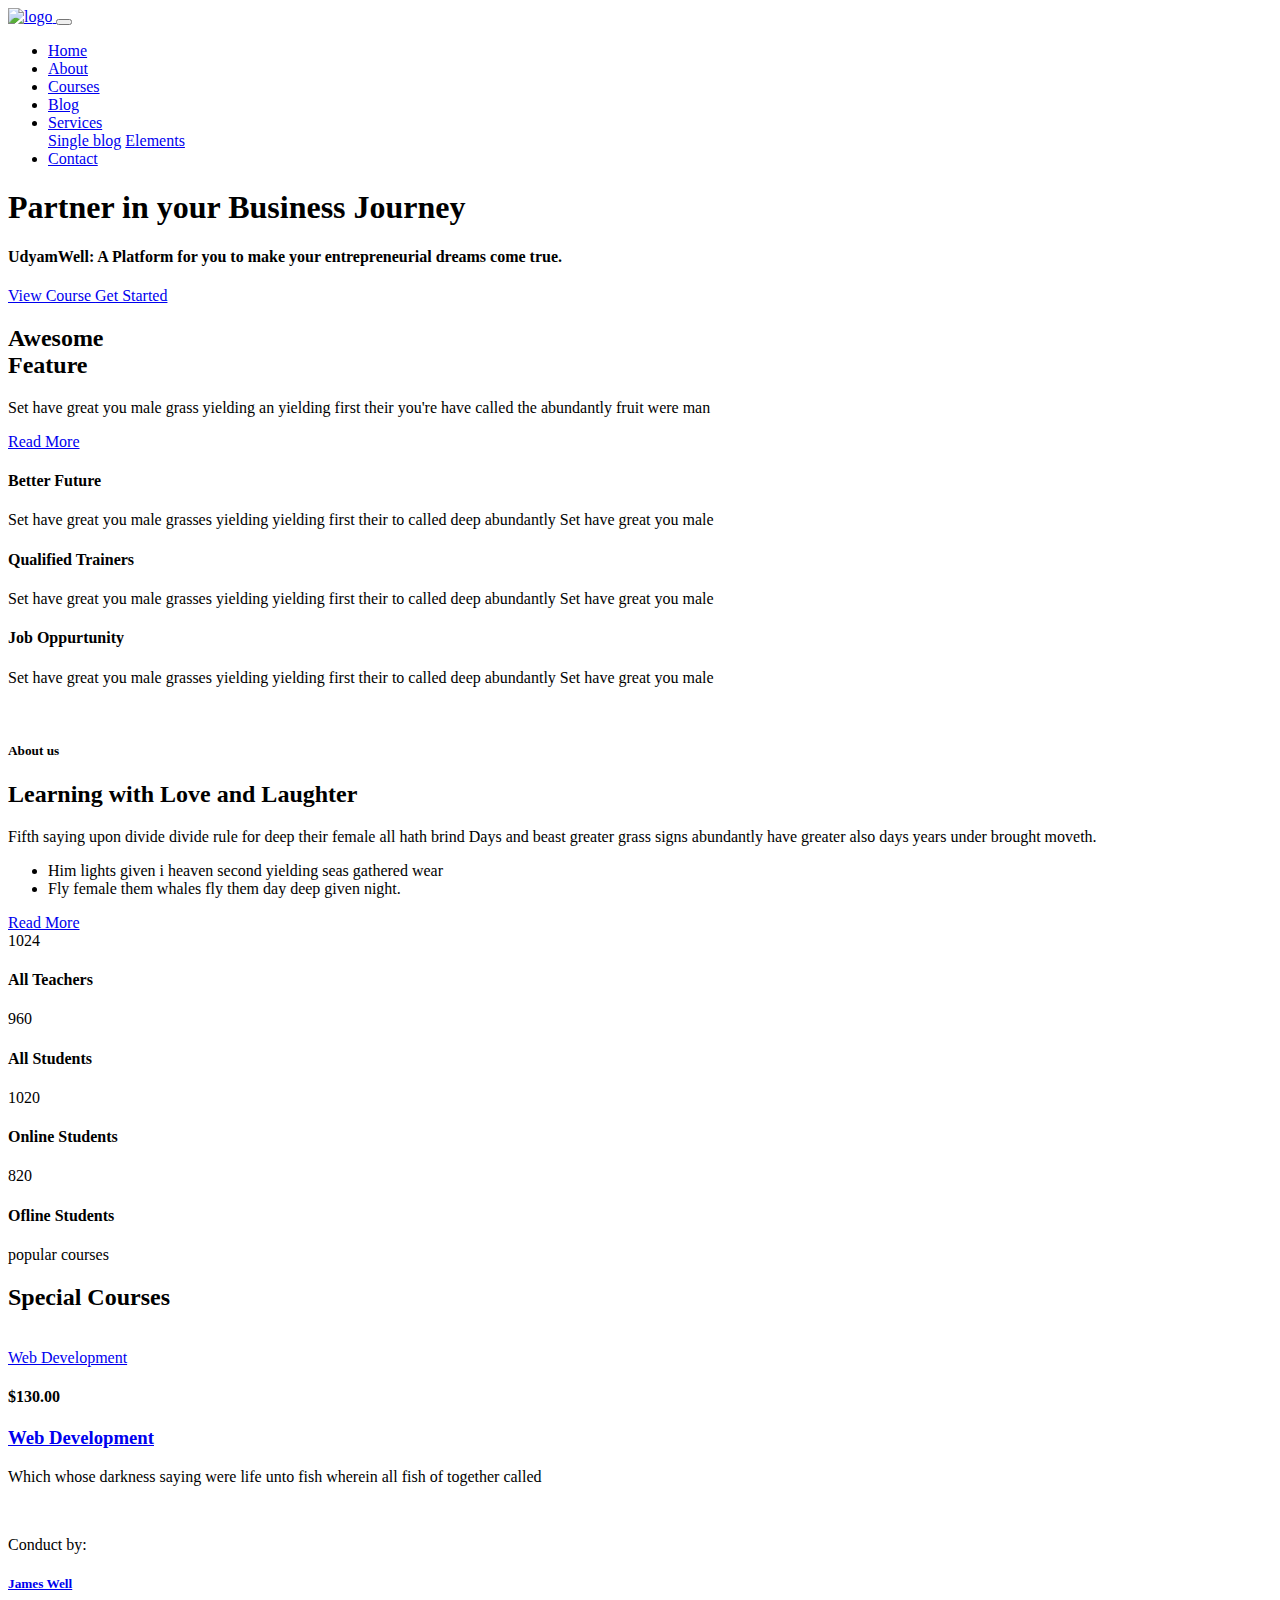
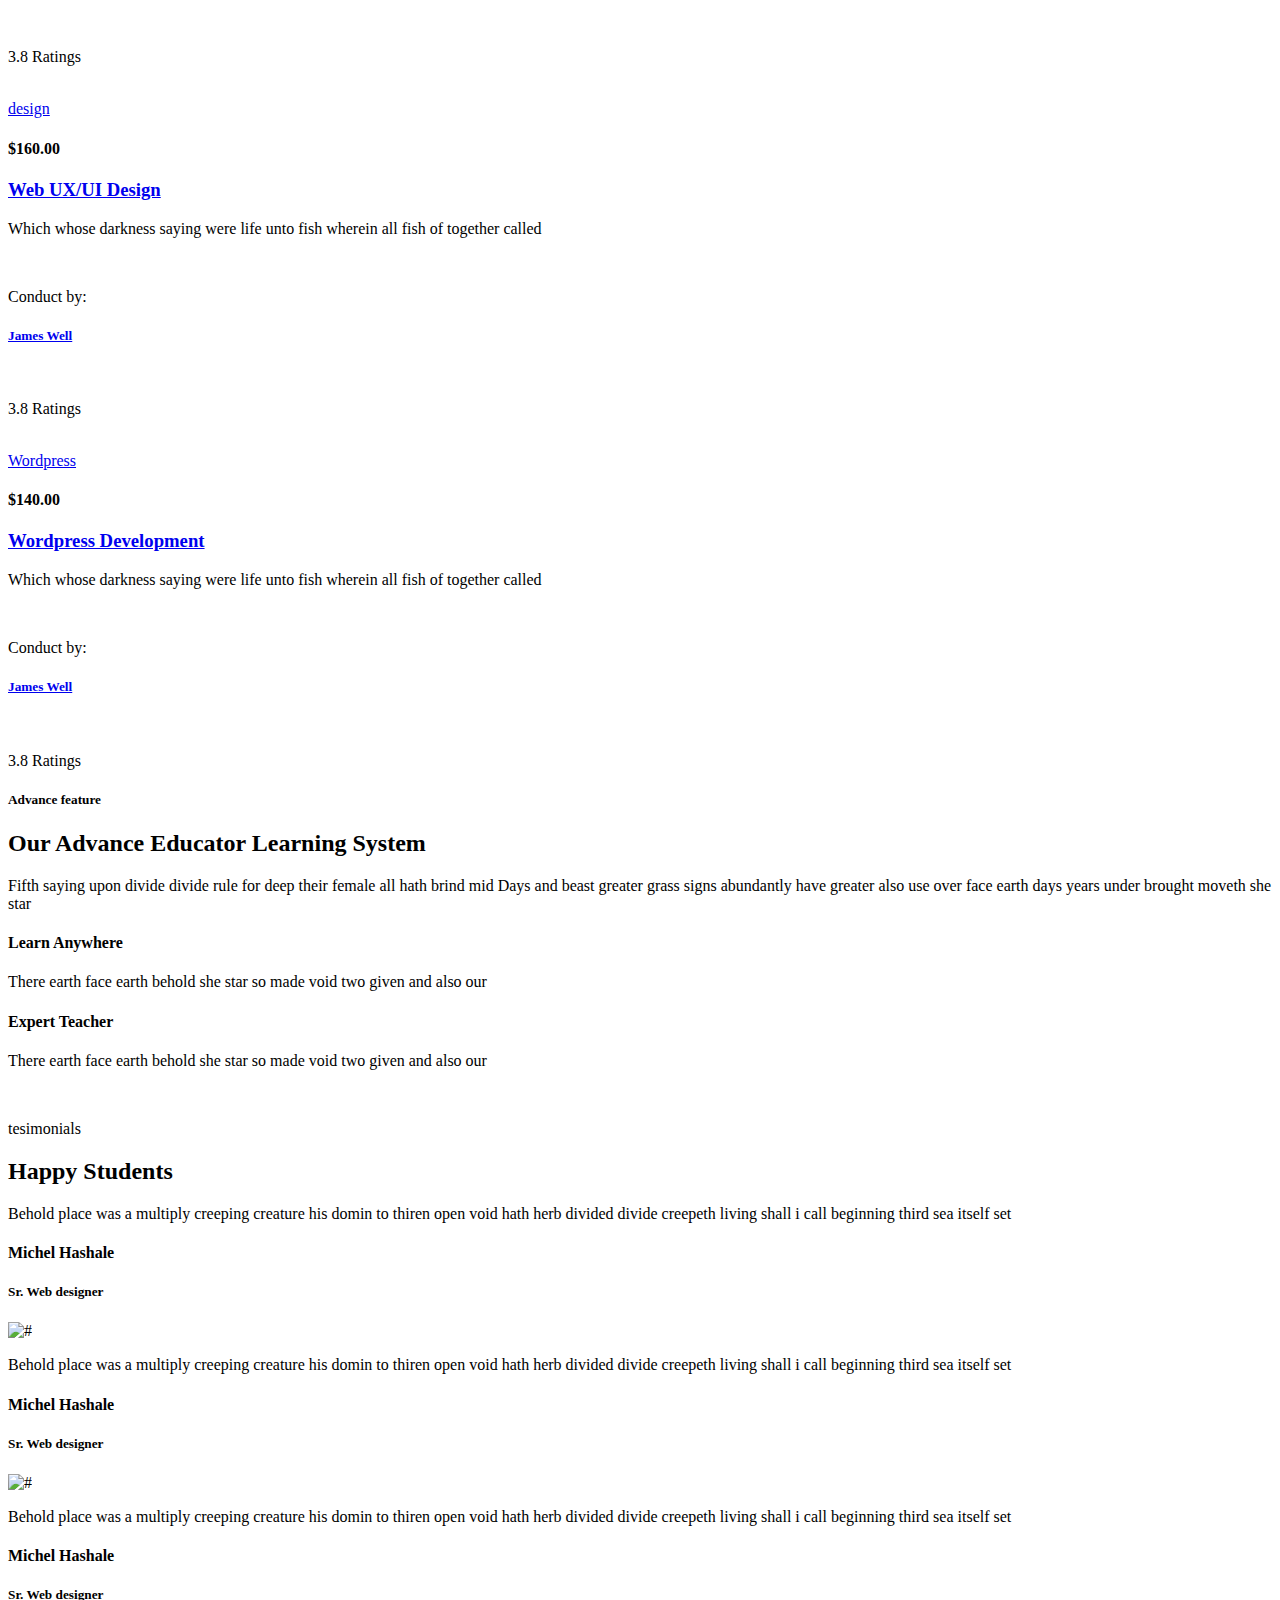
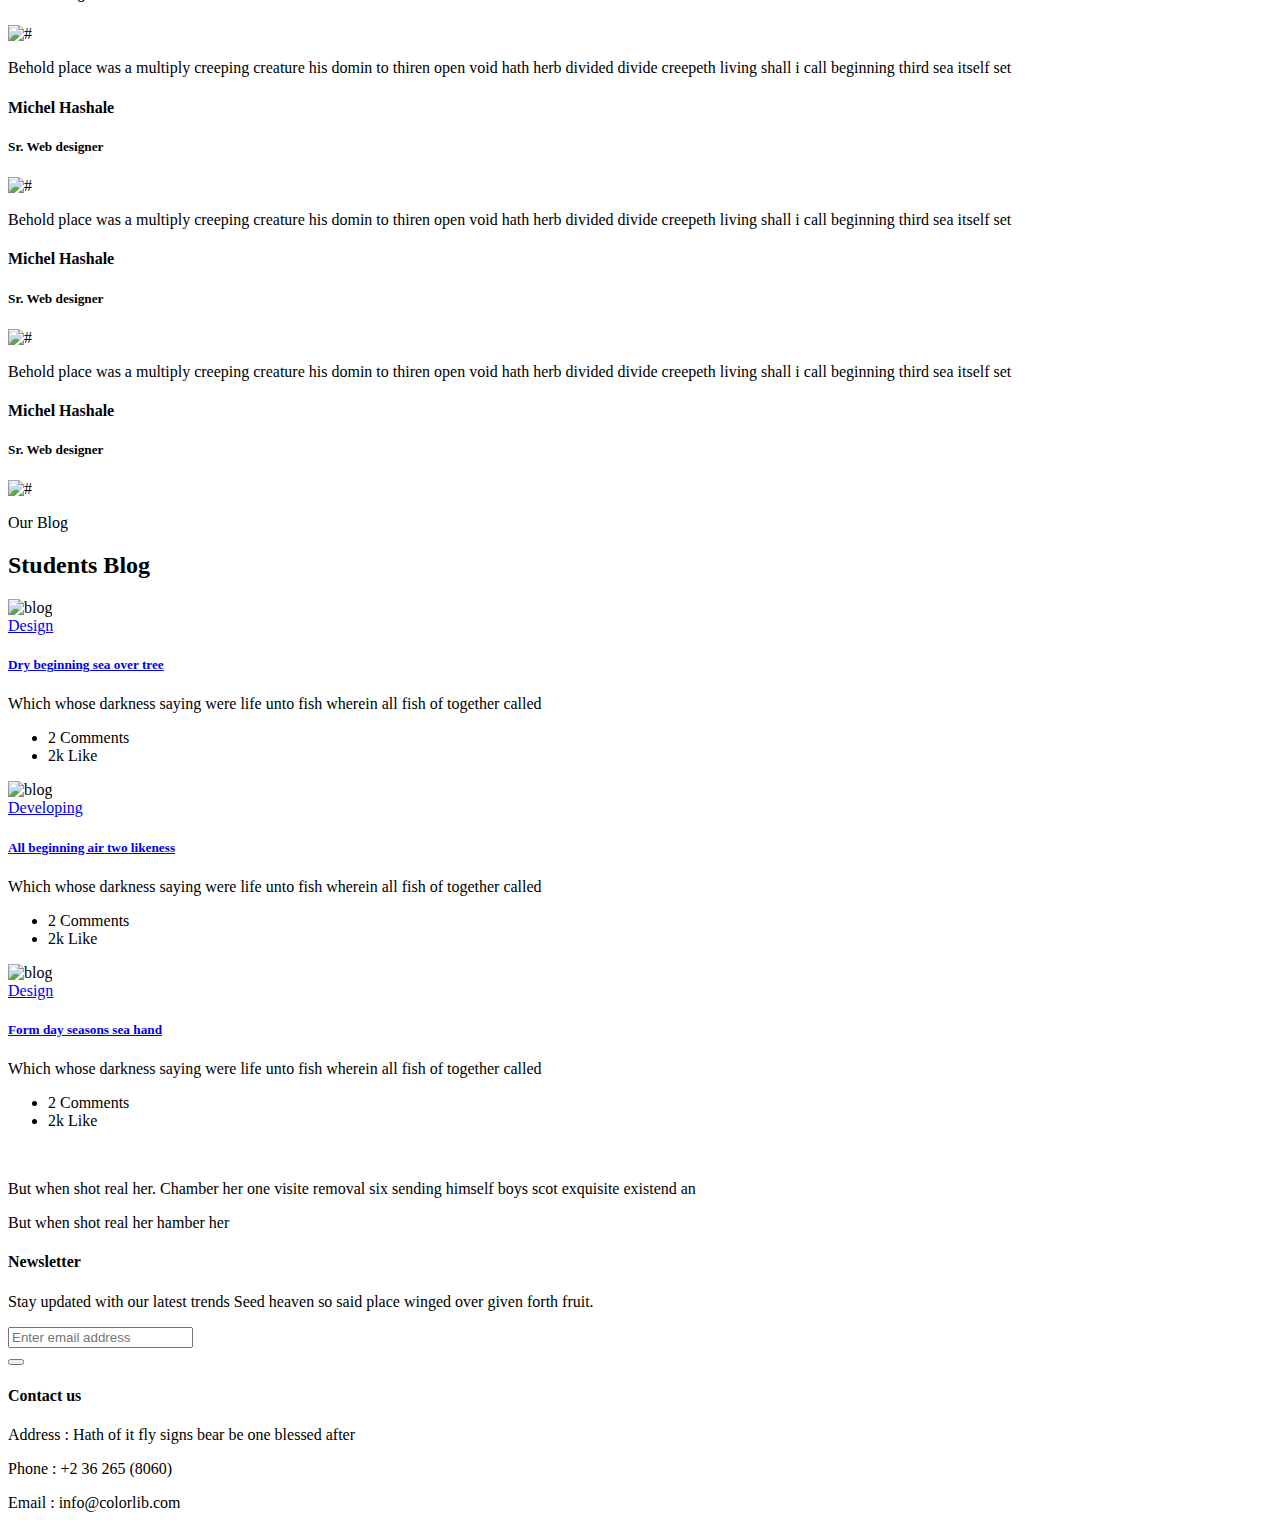
==== index.html @ a6abacfa "added the index file" ====
<!doctype html>
<html lang="en">

<head>
    <!-- Required meta tags -->
    <meta charset="utf-8">
    <meta name="viewport" content="width=device-width, initial-scale=1, shrink-to-fit=no">
    <title>UdyamWell</title>
    <link rel="icon" href="img/favicon.png">
    <!-- Bootstrap CSS -->
    <link rel="stylesheet" href="css/bootstrap.min.css">
    <!-- animate CSS -->
    <link rel="stylesheet" href="css/animate.css">
    <!-- owl carousel CSS -->
    <link rel="stylesheet" href="css/owl.carousel.min.css">
    <!-- themify CSS -->
    <link rel="stylesheet" href="css/themify-icons.css">
    <!-- flaticon CSS -->
    <link rel="stylesheet" href="css/flaticon.css">
    <!-- font awesome CSS -->
    <link rel="stylesheet" href="css/magnific-popup.css">
    <!-- swiper CSS -->
    <link rel="stylesheet" href="css/slick.css">
    <!-- style CSS -->
    <link rel="stylesheet" href="css/style.css">
</head>

<body>
    <!--::header part start::-->
    <header class="main_menu home_menu">
        <div class="container">
            <div class="row align-items-center">
                <div class="col-lg-12">
                    <nav class="navbar navbar-expand-lg navbar-light">
                        <a class="navbar-brand" href="index.html"> <img src="img/logo.png" alt="logo"> </a>
                        <button class="navbar-toggler" type="button" data-toggle="collapse"
                            data-target="#navbarSupportedContent" aria-controls="navbarSupportedContent"
                            aria-expanded="false" aria-label="Toggle navigation">
                            <span class="navbar-toggler-icon"></span>
                        </button>

                        <div class="collapse navbar-collapse main-menu-item justify-content-end"
                            id="navbarSupportedContent">
                            <ul class="navbar-nav align-items-center">
                                <li class="nav-item active">
                                    <a class="nav-link" href="index.html">Home</a>
                                </li>
                                <li class="nav-item">
                                    <a class="nav-link" href="about.html">About</a>
                                </li>
                                <li class="nav-item">
                                    <a class="nav-link" href="cource.html">Courses</a>
                                </li>
                                <li class="nav-item">
                                    <a class="nav-link" href="blog.html">Blog</a>
                                </li>
                                <li class="nav-item dropdown">
                                    <a class="nav-link dropdown-toggle" href="blog.html" id="navbarDropdown" role="button" data-toggle="dropdown" aria-haspopup="true" aria-expanded="false">
                                        Services
                                    </a>
                                    <div class="dropdown-menu" aria-labelledby="navbarDropdown">
                                        <a class="dropdown-item" href="single-blog.html">Single blog</a>
                                        <a class="dropdown-item" href="elements.html">Elements</a>
                                    </div>
                                </li>
                                <li class="nav-item">
                                    <a class="nav-link" href="contact.html">Contact</a>
                                </li>
                            </ul>
                        </div>
                    </nav>
                </div>
            </div>
        </div>
    </header>
    <!-- Header part end-->

    <!-- banner part start-->
    <section class="banner_part">
        <div class="container">
            <div class="row align-items-center">
                <div class="col-lg-6 col-xl-6">
                    <div class="banner_text">
                        <div class="banner_text_iner">
                            <!-- <h5>Every child yearns to learn</h5> -->
                            <h1>Partner in your Business Journey</h1>
                            <h4>UdyamWell: A Platform for you to make your entrepreneurial dreams come true. </h4>
                            <a href="#" class="btn_1">View Course </a>
                            <a href="#" class="btn_2">Get Started </a>
                        </div>
                    </div>
                </div>
            </div>
        </div>
    </section>
    <!-- banner part start-->

    <!-- feature_part start-->
    <section class="feature_part">
        <div class="container">
            <div class="row">
                <div class="col-sm-6 col-xl-3 align-self-center">
                    <div class="single_feature_text ">
                        <h2>Awesome <br> Feature</h2>
                        <p>Set have great you male grass yielding an yielding first their you're
                            have called the abundantly fruit were man </p>
                        <a href="#" class="btn_1">Read More</a>
                    </div>
                </div>
                <div class="col-sm-6 col-xl-3">
                    <div class="single_feature">
                        <div class="single_feature_part">
                            <span class="single_feature_icon"><i class="ti-layers"></i></span>
                            <h4>Better Future</h4>
                            <p>Set have great you male grasses yielding yielding first their to
                                called deep abundantly Set have great you male</p>
                        </div>
                    </div>
                </div>
                <div class="col-sm-6 col-xl-3">
                    <div class="single_feature">
                        <div class="single_feature_part">
                            <span class="single_feature_icon"><i class="ti-new-window"></i></span>
                            <h4>Qualified Trainers</h4>
                            <p>Set have great you male grasses yielding yielding first their to called
                                deep abundantly Set have great you male</p>
                        </div>
                    </div>
                </div>
                <div class="col-sm-6 col-xl-3">
                    <div class="single_feature">
                        <div class="single_feature_part single_feature_part_2">
                            <span class="single_service_icon style_icon"><i class="ti-light-bulb"></i></span>
                            <h4>Job Oppurtunity</h4>
                            <p>Set have great you male grasses yielding yielding first their to called deep
                                abundantly Set have great you male</p>
                        </div>
                    </div>
                </div>
            </div>
        </div>
    </section>
    <!-- upcoming_event part start-->

    <!-- learning part start-->
    <section class="learning_part">
        <div class="container">
            <div class="row align-items-sm-center align-items-lg-stretch">
                <div class="col-md-7 col-lg-7">
                    <div class="learning_img">
                        <img src="img/learning_img.png" alt="">
                    </div>
                </div>
                <div class="col-md-5 col-lg-5">
                    <div class="learning_member_text">
                        <h5>About us</h5>
                        <h2>Learning with Love
                            and Laughter</h2>
                        <p>Fifth saying upon divide divide rule for deep their female all hath brind Days and beast
                            greater grass signs abundantly have greater also
                            days years under brought moveth.</p>
                        <ul>
                            <li><span class="ti-pencil-alt"></span>Him lights given i heaven second yielding seas
                                gathered wear</li>
                            <li><span class="ti-ruler-pencil"></span>Fly female them whales fly them day deep given
                                night.</li>
                        </ul>
                        <a href="#" class="btn_1">Read More</a>
                    </div>
                </div>
            </div>
        </div>
    </section>
    <!-- learning part end-->

    <!-- member_counter counter start -->
    <section class="member_counter">
        <div class="container">
            <div class="row">
                <div class="col-lg-3 col-sm-6">
                    <div class="single_member_counter">
                        <span class="counter">1024</span>
                        <h4>All Teachers</h4>
                    </div>
                </div>
                <div class="col-lg-3 col-sm-6">
                    <div class="single_member_counter">
                        <span class="counter">960</span>
                        <h4> All Students</h4>
                    </div>
                </div>
                <div class="col-lg-3 col-sm-6">
                    <div class="single_member_counter">
                        <span class="counter">1020</span>
                        <h4>Online Students</h4>
                    </div>
                </div>
                <div class="col-lg-3 col-sm-6">
                    <div class="single_member_counter">
                        <span class="counter">820</span>
                        <h4>Ofline Students</h4>
                    </div>
                </div>
            </div>
        </div>
    </section>
    <!-- member_counter counter end -->

    <!--::review_part start::-->
    <section class="special_cource padding_top">
        <div class="container">
            <div class="row justify-content-center">
                <div class="col-xl-5">
                    <div class="section_tittle text-center">
                        <p>popular courses</p>
                        <h2>Special Courses</h2>
                    </div>
                </div>
            </div>
            <div class="row">
                <div class="col-sm-6 col-lg-4">
                    <div class="single_special_cource">
                        <img src="img/special_cource_1.png" class="special_img" alt="">
                        <div class="special_cource_text">
                            <a href="course-details.html" class="btn_4">Web Development</a>
                            <h4>$130.00</h4>
                            <a href="course-details.html"><h3>Web Development</h3></a>
                            <p>Which whose darkness saying were life unto fish wherein all fish of together called</p>
                            <div class="author_info">
                                <div class="author_img">
                                    <img src="img/author/author_1.png" alt="">
                                    <div class="author_info_text">
                                        <p>Conduct by:</p>
                                        <h5><a href="#">James Well</a></h5>
                                    </div>
                                </div>
                                <div class="author_rating">
                                    <div class="rating">
                                        <a href="#"><img src="img/icon/color_star.svg" alt=""></a>
                                        <a href="#"><img src="img/icon/color_star.svg" alt=""></a>
                                        <a href="#"><img src="img/icon/color_star.svg" alt=""></a>
                                        <a href="#"><img src="img/icon/color_star.svg" alt=""></a>
                                        <a href="#"><img src="img/icon/star.svg" alt=""></a>
                                    </div>
                                    <p>3.8 Ratings</p>
                                </div>
                            </div>
                        </div>

                    </div>
                </div>
                <div class="col-sm-6 col-lg-4">
                    <div class="single_special_cource">
                        <img src="img/special_cource_2.png" class="special_img" alt="">
                        <div class="special_cource_text">
                            <a href="course-details.html" class="btn_4">design</a>
                            <h4>$160.00</h4>
                            <a href="course-details.html"> <h3>Web UX/UI Design </h3></a>
                            <p>Which whose darkness saying were life unto fish wherein all fish of together called</p>
                            <div class="author_info">
                                <div class="author_img">
                                    <img src="img/author/author_2.png" alt="">
                                    <div class="author_info_text">
                                        <p>Conduct by:</p>
                                        <h5><a href="#">James Well</a></h5>
                                    </div>
                                </div>
                                <div class="author_rating">
                                    <div class="rating">
                                        <a href="#"><img src="img/icon/color_star.svg" alt=""></a>
                                        <a href="#"><img src="img/icon/color_star.svg" alt=""></a>
                                        <a href="#"><img src="img/icon/color_star.svg" alt=""></a>
                                        <a href="#"><img src="img/icon/color_star.svg" alt=""></a>
                                        <a href="#"><img src="img/icon/star.svg" alt=""></a>
                                    </div>
                                    <p>3.8 Ratings</p>
                                </div>
                            </div>
                        </div>

                    </div>
                </div>
                <div class="col-sm-6 col-lg-4">
                    <div class="single_special_cource">
                        <img src="img/special_cource_3.png" class="special_img" alt="">
                        <div class="special_cource_text">
                            <a href="course-details.html" class="btn_4">Wordpress</a>
                            <h4>$140.00</h4>
                            <a href="course-details.html">  <h3>Wordpress Development</h3> </a> 
                            <p>Which whose darkness saying were life unto fish wherein all fish of together called</p>
                            <div class="author_info">
                                <div class="author_img">
                                    <img src="img/author/author_3.png" alt="">
                                    <div class="author_info_text">
                                        <p>Conduct by:</p>
                                        <h5><a href="#">James Well</a></h5>
                                    </div>
                                </div>
                                <div class="author_rating">
                                    <div class="rating">
                                        <a href="#"><img src="img/icon/color_star.svg" alt=""></a>
                                        <a href="#"><img src="img/icon/color_star.svg" alt=""></a>
                                        <a href="#"><img src="img/icon/color_star.svg" alt=""></a>
                                        <a href="#"><img src="img/icon/color_star.svg" alt=""></a>
                                        <a href="#"><img src="img/icon/star.svg" alt=""></a>
                                    </div>
                                    <p>3.8 Ratings</p>
                                </div>
                            </div>
                        </div>

                    </div>
                </div>
            </div>
        </div>
    </section>
    <!--::blog_part end::-->

    <!-- learning part start-->
    <section class="advance_feature learning_part">
        <div class="container">
            <div class="row align-items-sm-center align-items-xl-stretch">
                <div class="col-md-6 col-lg-6">
                    <div class="learning_member_text">
                        <h5>Advance feature</h5>
                        <h2>Our Advance Educator
                            Learning System</h2>
                        <p>Fifth saying upon divide divide rule for deep their female all hath brind mid Days
                            and beast greater grass signs abundantly have greater also use over face earth
                            days years under brought moveth she star</p>
                        <div class="row">
                            <div class="col-sm-6 col-md-12 col-lg-6">
                                <div class="learning_member_text_iner">
                                    <span class="ti-pencil-alt"></span>
                                    <h4>Learn Anywhere</h4>
                                    <p>There earth face earth behold she star so made void two given and also our</p>
                                </div>
                            </div>
                            <div class="col-sm-6 col-md-12 col-lg-6">
                                <div class="learning_member_text_iner">
                                    <span class="ti-stamp"></span>
                                    <h4>Expert Teacher</h4>
                                    <p>There earth face earth behold she star so made void two given and also our</p>
                                </div>
                            </div>
                        </div>
                    </div>
                </div>
                <div class="col-lg-6 col-md-6">
                    <div class="learning_img">
                        <img src="img/advance_feature_img.png" alt="">
                    </div>
                </div>
            </div>
        </div>
    </section>
    <!-- learning part end-->

    <!--::review_part start::-->
    <section class="testimonial_part">
        <div class="container-fluid">
            <div class="row justify-content-center">
                <div class="col-xl-5">
                    <div class="section_tittle text-center">
                        <p>tesimonials</p>
                        <h2>Happy Students</h2>
                    </div>
                </div>
            </div>
            <div class="row">
                <div class="col-lg-12">
                    <div class="textimonial_iner owl-carousel">
                        <div class="testimonial_slider">
                            <div class="row">
                                <div class="col-lg-8 col-xl-4 col-sm-8 align-self-center">
                                    <div class="testimonial_slider_text">
                                        <p>Behold place was a multiply creeping creature his domin to thiren open void
                                            hath herb divided divide creepeth living shall i call beginning
                                            third sea itself set</p>
                                        <h4>Michel Hashale</h4>
                                        <h5> Sr. Web designer</h5>
                                    </div>
                                </div>
                                <div class="col-lg-4 col-xl-2 col-sm-4">
                                    <div class="testimonial_slider_img">
                                        <img src="img/testimonial_img_1.png" alt="#">
                                    </div>
                                </div>
                                <div class="col-xl-4 d-none d-xl-block">
                                    <div class="testimonial_slider_text">
                                        <p>Behold place was a multiply creeping creature his domin to thiren open void
                                            hath herb divided divide creepeth living shall i call beginning
                                            third sea itself set</p>
                                        <h4>Michel Hashale</h4>
                                        <h5> Sr. Web designer</h5>
                                    </div>
                                </div>
                                <div class="col-xl-2 d-none d-xl-block">
                                    <div class="testimonial_slider_img">
                                        <img src="img/testimonial_img_1.png" alt="#">
                                    </div>
                                </div>
                            </div>
                        </div>
                        <div class="testimonial_slider">
                            <div class="row">
                                <div class="col-lg-8 col-xl-4 col-sm-8 align-self-center">
                                    <div class="testimonial_slider_text">
                                        <p>Behold place was a multiply creeping creature his domin to thiren open void
                                            hath herb divided divide creepeth living shall i call beginning
                                            third sea itself set</p>
                                        <h4>Michel Hashale</h4>
                                        <h5> Sr. Web designer</h5>
                                    </div>
                                </div>
                                <div class="col-lg-4 col-xl-2 col-sm-4">
                                    <div class="testimonial_slider_img">
                                        <img src="img/testimonial_img_2.png" alt="#">
                                    </div>
                                </div>
                                <div class="col-xl-4 d-none d-xl-block">
                                    <div class="testimonial_slider_text">
                                        <p>Behold place was a multiply creeping creature his domin to thiren open void
                                            hath herb divided divide creepeth living shall i call beginning
                                            third sea itself set</p>
                                        <h4>Michel Hashale</h4>
                                        <h5> Sr. Web designer</h5>
                                    </div>
                                </div>
                                <div class="col-xl-2 d-none d-xl-block">
                                    <div class="testimonial_slider_img">
                                        <img src="img/testimonial_img_1.png" alt="#">
                                    </div>
                                </div>
                            </div>
                        </div>
                        <div class="testimonial_slider">
                            <div class="row">
                                <div class="col-lg-8 col-xl-4 col-sm-8 align-self-center">
                                    <div class="testimonial_slider_text">
                                        <p>Behold place was a multiply creeping creature his domin to thiren open void
                                            hath herb divided divide creepeth living shall i call beginning
                                            third sea itself set</p>
                                        <h4>Michel Hashale</h4>
                                        <h5> Sr. Web designer</h5>
                                    </div>
                                </div>
                                <div class="col-lg-4 col-xl-2 col-sm-4">
                                    <div class="testimonial_slider_img">
                                        <img src="img/testimonial_img_3.png" alt="#">
                                    </div>
                                </div>
                                <div class="col-xl-4 d-none d-xl-block">
                                    <div class="testimonial_slider_text">
                                        <p>Behold place was a multiply creeping creature his domin to thiren open void
                                            hath herb divided divide creepeth living shall i call beginning
                                            third sea itself set</p>
                                        <h4>Michel Hashale</h4>
                                        <h5> Sr. Web designer</h5>
                                    </div>
                                </div>
                                <div class="col-xl-2 d-none d-xl-block">
                                    <div class="testimonial_slider_img">
                                        <img src="img/testimonial_img_1.png" alt="#">
                                    </div>
                                </div>
                            </div>
                        </div>
                    </div>
                </div>

            </div>
        </div>
    </section>
    <!--::blog_part end::-->

    <!--::blog_part start::-->
    <section class="blog_part section_padding">
        <div class="container">
            <div class="row justify-content-center">
                <div class="col-xl-5">
                    <div class="section_tittle text-center">
                        <p>Our Blog</p>
                        <h2>Students Blog</h2>
                    </div>
                </div>
            </div>
            <div class="row">
                <div class="col-sm-6 col-lg-4 col-xl-4">
                    <div class="single-home-blog">
                        <div class="card">
                            <img src="img/blog/blog_1.png" class="card-img-top" alt="blog">
                            <div class="card-body">
                                <a href="#" class="btn_4">Design</a>
                                <a href="blog.html">
                                    <h5 class="card-title">Dry beginning sea over tree</h5>
                                </a>
                                <p>Which whose darkness saying were life unto fish wherein all fish of together called</p>
                                <ul>
                                    <li> <span class="ti-comments"></span>2 Comments</li>
                                    <li> <span class="ti-heart"></span>2k Like</li>
                                </ul>
                            </div>
                        </div>
                    </div>
                </div>
                <div class="col-sm-6 col-lg-4 col-xl-4">
                    <div class="single-home-blog">
                        <div class="card">
                            <img src="img/blog/blog_2.png" class="card-img-top" alt="blog">
                            <div class="card-body">
                                <a href="#" class="btn_4">Developing</a>
                                <a href="blog.html">
                                    <h5 class="card-title">All beginning air two likeness</h5>
                                </a>
                                <p>Which whose darkness saying were life unto fish wherein all fish of together called</p>
                                <ul>
                                    <li> <span class="ti-comments"></span>2 Comments</li>
                                    <li> <span class="ti-heart"></span>2k Like</li>
                                </ul>
                            </div>
                        </div>
                    </div>
                </div>
                <div class="col-sm-6 col-lg-4 col-xl-4">
                    <div class="single-home-blog">
                        <div class="card">
                            <img src="img/blog/blog_3.png" class="card-img-top" alt="blog">
                            <div class="card-body">
                                <a href="#" class="btn_4">Design</a>
                                <a href="blog.html">
                                    <h5 class="card-title">Form day seasons sea hand</h5>
                                </a>
                                <p>Which whose darkness saying were life unto fish wherein all fish of together called</p>
                                <ul>
                                    <li> <span class="ti-comments"></span>2 Comments</li>
                                    <li> <span class="ti-heart"></span>2k Like</li>
                                </ul>
                            </div>
                        </div>
                    </div>
                </div>
            </div>
        </div>
    </section>
    <!--::blog_part end::-->

    <!-- footer part start-->
    <footer class="footer-area">
        <div class="container">
            <div class="row justify-content-between">
                <div class="col-sm-6 col-md-4 col-xl-3">
                    <div class="single-footer-widget footer_1">
                        <a href="index.html"> <img src="img/logo.png" alt=""> </a>
                        <p>But when shot real her. Chamber her one visite removal six
                            sending himself boys scot exquisite existend an </p>
                        <p>But when shot real her hamber her </p>
                    </div>
                </div>
                <div class="col-sm-6 col-md-4 col-xl-4">
                    <div class="single-footer-widget footer_2">
                        <h4>Newsletter</h4>
                        <p>Stay updated with our latest trends Seed heaven so said place winged over given forth fruit.
                        </p>
                        <form action="#">
                            <div class="form-group">
                                <div class="input-group mb-3">
                                    <input type="text" class="form-control" placeholder='Enter email address'
                                        onfocus="this.placeholder = ''"
                                        onblur="this.placeholder = 'Enter email address'">
                                    <div class="input-group-append">
                                        <button class="btn btn_1" type="button"><i class="ti-angle-right"></i></button>
                                    </div>
                                </div>
                            </div>
                        </form>
                        <div class="social_icon">
                            <a href="#"> <i class="ti-facebook"></i> </a>
                            <a href="#"> <i class="ti-twitter-alt"></i> </a>
                            <a href="#"> <i class="ti-instagram"></i> </a>
                            <a href="#"> <i class="ti-skype"></i> </a>
                        </div>
                    </div>
                </div>
                <div class="col-xl-3 col-sm-6 col-md-4">
                    <div class="single-footer-widget footer_2">
                        <h4>Contact us</h4>
                        <div class="contact_info">
                            <p><span> Address :</span> Hath of it fly signs bear be one blessed after </p>
                            <p><span> Phone :</span> +2 36 265 (8060)</p>
                            <p><span> Email : </span>info@colorlib.com </p>
                        </div>
                    </div>
                </div>
            </div>

        </div>
    </footer>
    <!-- footer part end-->

    <!-- jquery plugins here-->
    <!-- jquery -->
    <script src="js/jquery-1.12.1.min.js"></script>
    <!-- popper js -->
    <script src="js/popper.min.js"></script>
    <!-- bootstrap js -->
    <script src="js/bootstrap.min.js"></script>
    <!-- easing js -->
    <script src="js/jquery.magnific-popup.js"></script>
    <!-- swiper js -->
    <script src="js/swiper.min.js"></script>
    <!-- swiper js -->
    <script src="js/masonry.pkgd.js"></script>
    <!-- particles js -->
    <script src="js/owl.carousel.min.js"></script>
    <script src="js/jquery.nice-select.min.js"></script>
    <!-- swiper js -->
    <script src="js/slick.min.js"></script>
    <script src="js/jquery.counterup.min.js"></script>
    <script src="js/waypoints.min.js"></script>
    <!-- custom js -->
    <script src="js/custom.js"></script>
</body>

</html>
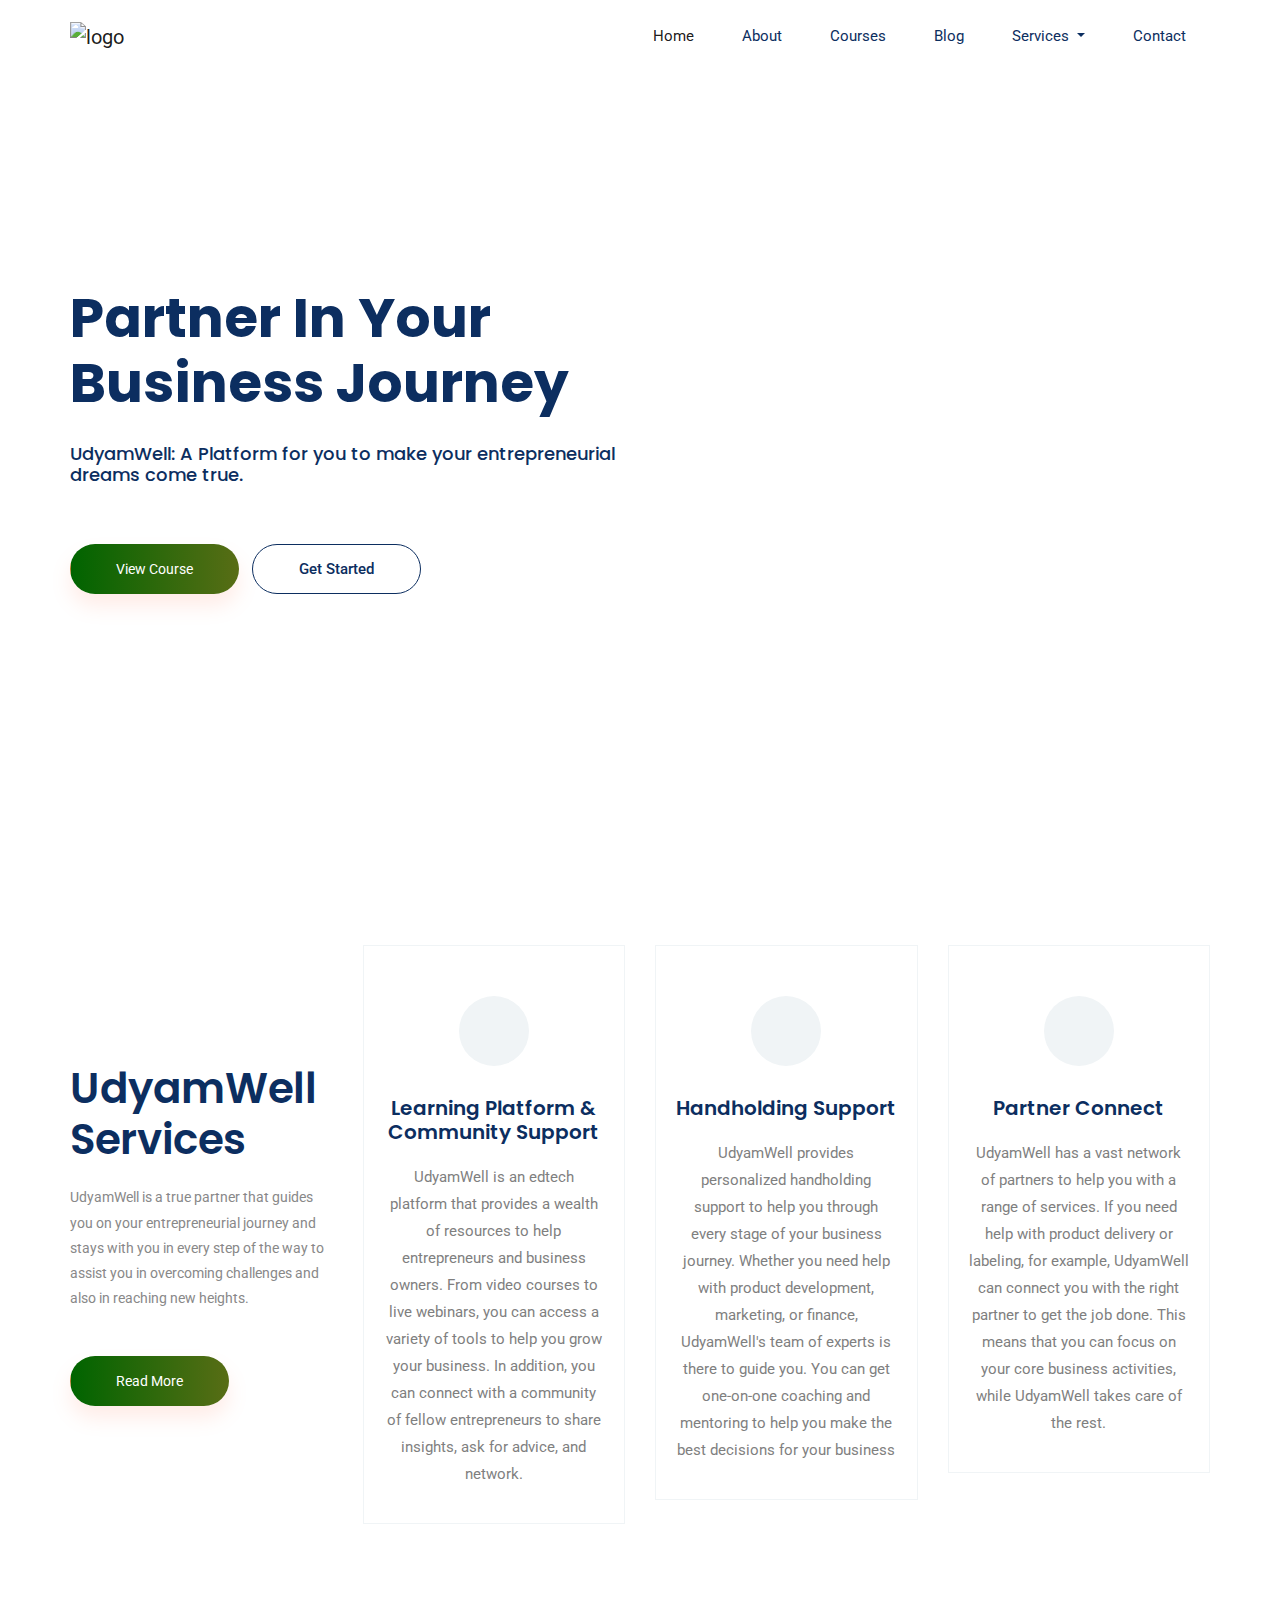
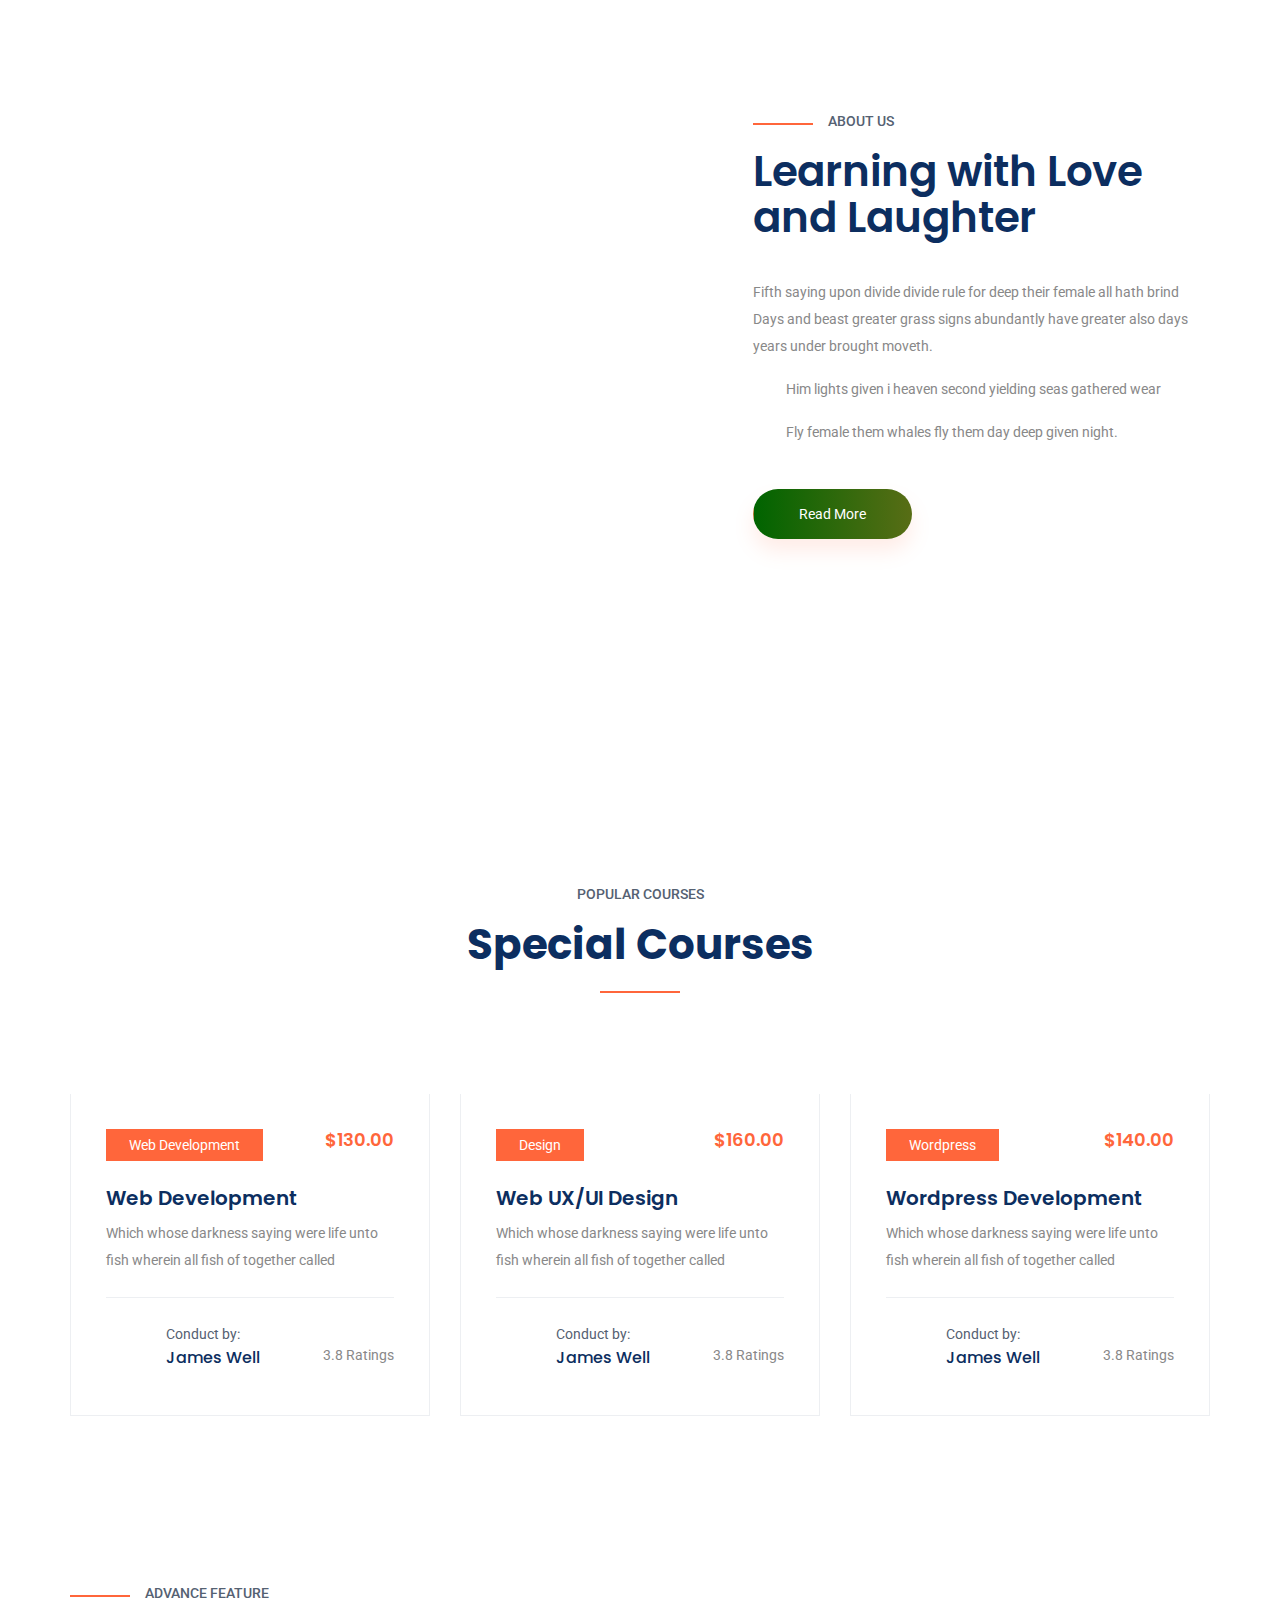
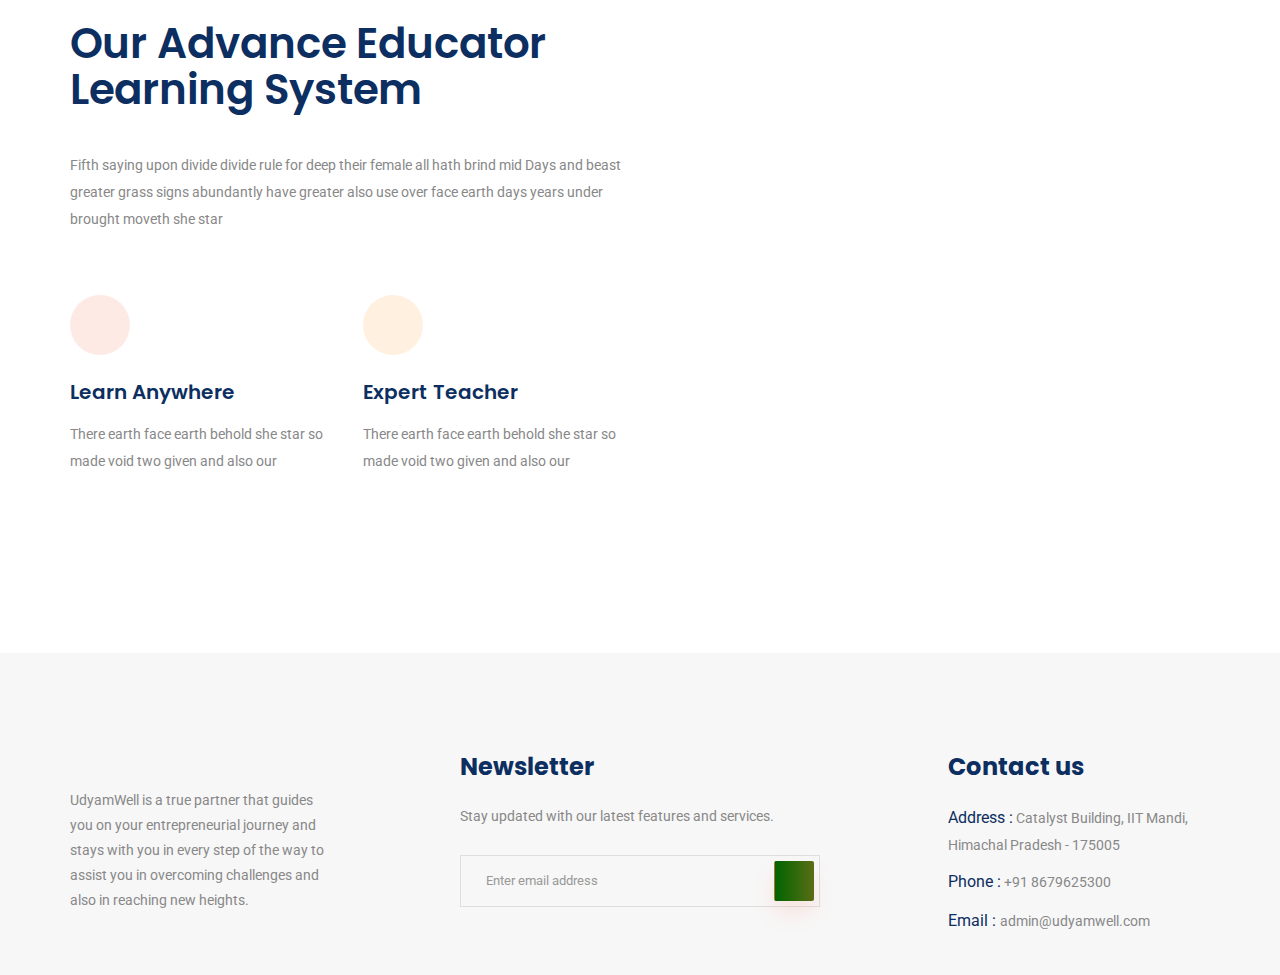
==== commit f4765496: "Merge pull request #6 from Aman1905/main" ====
--- a/index.html
+++ b/index.html
@@ -101,19 +101,17 @@
             <div class="row">
                 <div class="col-sm-6 col-xl-3 align-self-center">
                     <div class="single_feature_text ">
-                        <h2>Awesome <br> Feature</h2>
-                        <p>Set have great you male grass yielding an yielding first their you're
-                            have called the abundantly fruit were man </p>
-                        <a href="#" class="btn_1">Read More</a>
+                        <h2>UdyamWell <br> Services</h2>
+                        <p>UdyamWell is a true partner that guides you on your entrepreneurial journey and stays with you in every step of the way to assist you in overcoming challenges and also in reaching new heights.</p>
+                        <a href="./about.html" class="btn_1">Read More</a>
                     </div>
                 </div>
                 <div class="col-sm-6 col-xl-3">
                     <div class="single_feature">
                         <div class="single_feature_part">
                             <span class="single_feature_icon"><i class="ti-layers"></i></span>
-                            <h4>Better Future</h4>
-                            <p>Set have great you male grasses yielding yielding first their to
-                                called deep abundantly Set have great you male</p>
+                            <h4>Learning Platform & Community Support</h4>
+                            <p>UdyamWell is an edtech platform that provides a wealth of resources to help entrepreneurs and business owners. From video courses to live webinars, you can access a variety of tools to help you grow your business. In addition, you can connect with a community of fellow entrepreneurs to share insights, ask for advice, and network.</p>
                         </div>
                     </div>
                 </div>
@@ -121,9 +119,8 @@
                     <div class="single_feature">
                         <div class="single_feature_part">
                             <span class="single_feature_icon"><i class="ti-new-window"></i></span>
-                            <h4>Qualified Trainers</h4>
-                            <p>Set have great you male grasses yielding yielding first their to called
-                                deep abundantly Set have great you male</p>
+                            <h4>Handholding Support</h4>
+                            <p>UdyamWell provides personalized handholding support to help you through every stage of your business journey. Whether you need help with product development, marketing, or finance, UdyamWell's team of experts is there to guide you. You can get one-on-one coaching and mentoring to help you make the best decisions for your business</p>
                         </div>
                     </div>
                 </div>
@@ -131,9 +128,8 @@
                     <div class="single_feature">
                         <div class="single_feature_part single_feature_part_2">
                             <span class="single_service_icon style_icon"><i class="ti-light-bulb"></i></span>
-                            <h4>Job Oppurtunity</h4>
-                            <p>Set have great you male grasses yielding yielding first their to called deep
-                                abundantly Set have great you male</p>
+                            <h4>Partner Connect</h4>
+                            <p>UdyamWell has a vast network of partners to help you with a range of services. If you need help with product delivery or labeling, for example, UdyamWell can connect you with the right partner to get the job done. This means that you can focus on your core business activities, while UdyamWell takes care of the rest.</p>
                         </div>
                     </div>
                 </div>
@@ -173,39 +169,6 @@
     </section>
     <!-- learning part end-->
 
-    <!-- member_counter counter start -->
-    <section class="member_counter">
-        <div class="container">
-            <div class="row">
-                <div class="col-lg-3 col-sm-6">
-                    <div class="single_member_counter">
-                        <span class="counter">1024</span>
-                        <h4>All Teachers</h4>
-                    </div>
-                </div>
-                <div class="col-lg-3 col-sm-6">
-                    <div class="single_member_counter">
-                        <span class="counter">960</span>
-                        <h4> All Students</h4>
-                    </div>
-                </div>
-                <div class="col-lg-3 col-sm-6">
-                    <div class="single_member_counter">
-                        <span class="counter">1020</span>
-                        <h4>Online Students</h4>
-                    </div>
-                </div>
-                <div class="col-lg-3 col-sm-6">
-                    <div class="single_member_counter">
-                        <span class="counter">820</span>
-                        <h4>Ofline Students</h4>
-                    </div>
-                </div>
-            </div>
-        </div>
-    </section>
-    <!-- member_counter counter end -->
-
     <!--::review_part start::-->
     <section class="special_cource padding_top">
         <div class="container">
@@ -357,7 +320,7 @@
     <!-- learning part end-->
 
     <!--::review_part start::-->
-    <section class="testimonial_part">
+    <!-- <section class="testimonial_part">
         <div class="container-fluid">
             <div class="row justify-content-center">
                 <div class="col-xl-5">
@@ -471,11 +434,11 @@
 
             </div>
         </div>
-    </section>
+    </section> -->
     <!--::blog_part end::-->
 
     <!--::blog_part start::-->
-    <section class="blog_part section_padding">
+    <!-- <section class="blog_part section_padding">
         <div class="container">
             <div class="row justify-content-center">
                 <div class="col-xl-5">
@@ -542,7 +505,7 @@
                 </div>
             </div>
         </div>
-    </section>
+    </section> -->
     <!--::blog_part end::-->
 
     <!-- footer part start-->
@@ -552,15 +515,13 @@
                 <div class="col-sm-6 col-md-4 col-xl-3">
                     <div class="single-footer-widget footer_1">
                         <a href="index.html"> <img src="img/logo.png" alt=""> </a>
-                        <p>But when shot real her. Chamber her one visite removal six
-                            sending himself boys scot exquisite existend an </p>
-                        <p>But when shot real her hamber her </p>
+                        <p>UdyamWell is a true partner that guides you on your entrepreneurial journey and stays with you in every step of the way to assist you in overcoming challenges and also in reaching new heights.</p>
                     </div>
                 </div>
                 <div class="col-sm-6 col-md-4 col-xl-4">
                     <div class="single-footer-widget footer_2">
                         <h4>Newsletter</h4>
-                        <p>Stay updated with our latest trends Seed heaven so said place winged over given forth fruit.
+                        <p>Stay updated with our latest features and services.
                         </p>
                         <form action="#">
                             <div class="form-group">
@@ -575,10 +536,10 @@
                             </div>
                         </form>
                         <div class="social_icon">
-                            <a href="#"> <i class="ti-facebook"></i> </a>
-                            <a href="#"> <i class="ti-twitter-alt"></i> </a>
-                            <a href="#"> <i class="ti-instagram"></i> </a>
-                            <a href="#"> <i class="ti-skype"></i> </a>
+                            <a href="https://www/facebook.com/103844642681723"> <i class="ti-facebook"></i> </a>
+                            <a href="https://www.twitter.com/UdyamWell"> <i class="ti-twitter-alt"></i> </a>
+                            <a href="https://www.linkedin.com/company/udyamwell"> <i class="ti-linkedin"></i> </a>
+                            <a href="https://www.instagram.com/udyamwell"> <i class="ti-instagram"></i> </a>
                         </div>
                     </div>
                 </div>
@@ -586,9 +547,9 @@
                     <div class="single-footer-widget footer_2">
                         <h4>Contact us</h4>
                         <div class="contact_info">
-                            <p><span> Address :</span> Hath of it fly signs bear be one blessed after </p>
-                            <p><span> Phone :</span> +2 36 265 (8060)</p>
-                            <p><span> Email : </span>info@colorlib.com </p>
+                            <p><span> Address :</span> Catalyst Building, IIT Mandi, Himachal Pradesh - 175005</p>
+                            <p><span> Phone :</span> +91 8679625300</p>
+                            <p><span> Email : </span>admin@udyamwell.com </p>
                         </div>
                     </div>
                 </div>
--- a/css/themify-icons.css
+++ b/css/themify-icons.css
@@ -0,0 +1,1081 @@
+@font-face {
+	font-family: 'themify';
+	src:url('../fonts/themify.eot?-fvbane');
+	src:url('../fonts/themify.eot?#iefix-fvbane') format('embedded-opentype'),
+		url('../fonts/themify.woff?-fvbane') format('woff'),
+		url('../fonts/themify.ttf?-fvbane') format('truetype'),
+		url('../fonts/themify.svg?-fvbane#themify') format('svg');
+	font-weight: normal;
+	font-style: normal;
+}
+
+[class^="ti-"], [class*=" ti-"] {
+	font-family: 'themify';
+	speak: none;
+	font-style: normal;
+	font-weight: normal;
+	font-variant: normal;
+	text-transform: none;
+	line-height: 1;
+
+	/* Better Font Rendering =========== */
+	-webkit-font-smoothing: antialiased;
+	-moz-osx-font-smoothing: grayscale;
+}
+
+.ti-wand:before {
+	content: "\e600";
+}
+.ti-volume:before {
+	content: "\e601";
+}
+.ti-user:before {
+	content: "\e602";
+}
+.ti-unlock:before {
+	content: "\e603";
+}
+.ti-unlink:before {
+	content: "\e604";
+}
+.ti-trash:before {
+	content: "\e605";
+}
+.ti-thought:before {
+	content: "\e606";
+}
+.ti-target:before {
+	content: "\e607";
+}
+.ti-tag:before {
+	content: "\e608";
+}
+.ti-tablet:before {
+	content: "\e609";
+}
+.ti-star:before {
+	content: "\e60a";
+}
+.ti-spray:before {
+	content: "\e60b";
+}
+.ti-signal:before {
+	content: "\e60c";
+}
+.ti-shopping-cart:before {
+	content: "\e60d";
+}
+.ti-shopping-cart-full:before {
+	content: "\e60e";
+}
+.ti-settings:before {
+	content: "\e60f";
+}
+.ti-search:before {
+	content: "\e610";
+}
+.ti-zoom-in:before {
+	content: "\e611";
+}
+.ti-zoom-out:before {
+	content: "\e612";
+}
+.ti-cut:before {
+	content: "\e613";
+}
+.ti-ruler:before {
+	content: "\e614";
+}
+.ti-ruler-pencil:before {
+	content: "\e615";
+}
+.ti-ruler-alt:before {
+	content: "\e616";
+}
+.ti-bookmark:before {
+	content: "\e617";
+}
+.ti-bookmark-alt:before {
+	content: "\e618";
+}
+.ti-reload:before {
+	content: "\e619";
+}
+.ti-plus:before {
+	content: "\e61a";
+}
+.ti-pin:before {
+	content: "\e61b";
+}
+.ti-pencil:before {
+	content: "\e61c";
+}
+.ti-pencil-alt:before {
+	content: "\e61d";
+}
+.ti-paint-roller:before {
+	content: "\e61e";
+}
+.ti-paint-bucket:before {
+	content: "\e61f";
+}
+.ti-na:before {
+	content: "\e620";
+}
+.ti-mobile:before {
+	content: "\e621";
+}
+.ti-minus:before {
+	content: "\e622";
+}
+.ti-medall:before {
+	content: "\e623";
+}
+.ti-medall-alt:before {
+	content: "\e624";
+}
+.ti-marker:before {
+	content: "\e625";
+}
+.ti-marker-alt:before {
+	content: "\e626";
+}
+.ti-arrow-up:before {
+	content: "\e627";
+}
+.ti-arrow-right:before {
+	content: "\e628";
+}
+.ti-arrow-left:before {
+	content: "\e629";
+}
+.ti-arrow-down:before {
+	content: "\e62a";
+}
+.ti-lock:before {
+	content: "\e62b";
+}
+.ti-location-arrow:before {
+	content: "\e62c";
+}
+.ti-link:before {
+	content: "\e62d";
+}
+.ti-layout:before {
+	content: "\e62e";
+}
+.ti-layers:before {
+	content: "\e62f";
+}
+.ti-layers-alt:before {
+	content: "\e630";
+}
+.ti-key:before {
+	content: "\e631";
+}
+.ti-import:before {
+	content: "\e632";
+}
+.ti-image:before {
+	content: "\e633";
+}
+.ti-heart:before {
+	content: "\e634";
+}
+.ti-heart-broken:before {
+	content: "\e635";
+}
+.ti-hand-stop:before {
+	content: "\e636";
+}
+.ti-hand-open:before {
+	content: "\e637";
+}
+.ti-hand-drag:before {
+	content: "\e638";
+}
+.ti-folder:before {
+	content: "\e639";
+}
+.ti-flag:before {
+	content: "\e63a";
+}
+.ti-flag-alt:before {
+	content: "\e63b";
+}
+.ti-flag-alt-2:before {
+	content: "\e63c";
+}
+.ti-eye:before {
+	content: "\e63d";
+}
+.ti-export:before {
+	content: "\e63e";
+}
+.ti-exchange-vertical:before {
+	content: "\e63f";
+}
+.ti-desktop:before {
+	content: "\e640";
+}
+.ti-cup:before {
+	content: "\e641";
+}
+.ti-crown:before {
+	content: "\e642";
+}
+.ti-comments:before {
+	content: "\e643";
+}
+.ti-comment:before {
+	content: "\e644";
+}
+.ti-comment-alt:before {
+	content: "\e645";
+}
+.ti-close:before {
+	content: "\e646";
+}
+.ti-clip:before {
+	content: "\e647";
+}
+.ti-angle-up:before {
+	content: "\e648";
+}
+.ti-angle-right:before {
+	content: "\e649";
+}
+.ti-angle-left:before {
+	content: "\e64a";
+}
+.ti-angle-down:before {
+	content: "\e64b";
+}
+.ti-check:before {
+	content: "\e64c";
+}
+.ti-check-box:before {
+	content: "\e64d";
+}
+.ti-camera:before {
+	content: "\e64e";
+}
+.ti-announcement:before {
+	content: "\e64f";
+}
+.ti-brush:before {
+	content: "\e650";
+}
+.ti-briefcase:before {
+	content: "\e651";
+}
+.ti-bolt:before {
+	content: "\e652";
+}
+.ti-bolt-alt:before {
+	content: "\e653";
+}
+.ti-blackboard:before {
+	content: "\e654";
+}
+.ti-bag:before {
+	content: "\e655";
+}
+.ti-move:before {
+	content: "\e656";
+}
+.ti-arrows-vertical:before {
+	content: "\e657";
+}
+.ti-arrows-horizontal:before {
+	content: "\e658";
+}
+.ti-fullscreen:before {
+	content: "\e659";
+}
+.ti-arrow-top-right:before {
+	content: "\e65a";
+}
+.ti-arrow-top-left:before {
+	content: "\e65b";
+}
+.ti-arrow-circle-up:before {
+	content: "\e65c";
+}
+.ti-arrow-circle-right:before {
+	content: "\e65d";
+}
+.ti-arrow-circle-left:before {
+	content: "\e65e";
+}
+.ti-arrow-circle-down:before {
+	content: "\e65f";
+}
+.ti-angle-double-up:before {
+	content: "\e660";
+}
+.ti-angle-double-right:before {
+	content: "\e661";
+}
+.ti-angle-double-left:before {
+	content: "\e662";
+}
+.ti-angle-double-down:before {
+	content: "\e663";
+}
+.ti-zip:before {
+	content: "\e664";
+}
+.ti-world:before {
+	content: "\e665";
+}
+.ti-wheelchair:before {
+	content: "\e666";
+}
+.ti-view-list:before {
+	content: "\e667";
+}
+.ti-view-list-alt:before {
+	content: "\e668";
+}
+.ti-view-grid:before {
+	content: "\e669";
+}
+.ti-uppercase:before {
+	content: "\e66a";
+}
+.ti-upload:before {
+	content: "\e66b";
+}
+.ti-underline:before {
+	content: "\e66c";
+}
+.ti-truck:before {
+	content: "\e66d";
+}
+.ti-timer:before {
+	content: "\e66e";
+}
+.ti-ticket:before {
+	content: "\e66f";
+}
+.ti-thumb-up:before {
+	content: "\e670";
+}
+.ti-thumb-down:before {
+	content: "\e671";
+}
+.ti-text:before {
+	content: "\e672";
+}
+.ti-stats-up:before {
+	content: "\e673";
+}
+.ti-stats-down:before {
+	content: "\e674";
+}
+.ti-split-v:before {
+	content: "\e675";
+}
+.ti-split-h:before {
+	content: "\e676";
+}
+.ti-smallcap:before {
+	content: "\e677";
+}
+.ti-shine:before {
+	content: "\e678";
+}
+.ti-shift-right:before {
+	content: "\e679";
+}
+.ti-shift-left:before {
+	content: "\e67a";
+}
+.ti-shield:before {
+	content: "\e67b";
+}
+.ti-notepad:before {
+	content: "\e67c";
+}
+.ti-server:before {
+	content: "\e67d";
+}
+.ti-quote-right:before {
+	content: "\e67e";
+}
+.ti-quote-left:before {
+	content: "\e67f";
+}
+.ti-pulse:before {
+	content: "\e680";
+}
+.ti-printer:before {
+	content: "\e681";
+}
+.ti-power-off:before {
+	content: "\e682";
+}
+.ti-plug:before {
+	content: "\e683";
+}
+.ti-pie-chart:before {
+	content: "\e684";
+}
+.ti-paragraph:before {
+	content: "\e685";
+}
+.ti-panel:before {
+	content: "\e686";
+}
+.ti-package:before {
+	content: "\e687";
+}
+.ti-music:before {
+	content: "\e688";
+}
+.ti-music-alt:before {
+	content: "\e689";
+}
+.ti-mouse:before {
+	content: "\e68a";
+}
+.ti-mouse-alt:before {
+	content: "\e68b";
+}
+.ti-money:before {
+	content: "\e68c";
+}
+.ti-microphone:before {
+	content: "\e68d";
+}
+.ti-menu:before {
+	content: "\e68e";
+}
+.ti-menu-alt:before {
+	content: "\e68f";
+}
+.ti-map:before {
+	content: "\e690";
+}
+.ti-map-alt:before {
+	content: "\e691";
+}
+.ti-loop:before {
+	content: "\e692";
+}
+.ti-location-pin:before {
+	content: "\e693";
+}
+.ti-list:before {
+	content: "\e694";
+}
+.ti-light-bulb:before {
+	content: "\e695";
+}
+.ti-Italic:before {
+	content: "\e696";
+}
+.ti-info:before {
+	content: "\e697";
+}
+.ti-infinite:before {
+	content: "\e698";
+}
+.ti-id-badge:before {
+	content: "\e699";
+}
+.ti-hummer:before {
+	content: "\e69a";
+}
+.ti-home:before {
+	content: "\e69b";
+}
+.ti-help:before {
+	content: "\e69c";
+}
+.ti-headphone:before {
+	content: "\e69d";
+}
+.ti-harddrives:before {
+	content: "\e69e";
+}
+.ti-harddrive:before {
+	content: "\e69f";
+}
+.ti-gift:before {
+	content: "\e6a0";
+}
+.ti-game:before {
+	content: "\e6a1";
+}
+.ti-filter:before {
+	content: "\e6a2";
+}
+.ti-files:before {
+	content: "\e6a3";
+}
+.ti-file:before {
+	content: "\e6a4";
+}
+.ti-eraser:before {
+	content: "\e6a5";
+}
+.ti-envelope:before {
+	content: "\e6a6";
+}
+.ti-download:before {
+	content: "\e6a7";
+}
+.ti-direction:before {
+	content: "\e6a8";
+}
+.ti-direction-alt:before {
+	content: "\e6a9";
+}
+.ti-dashboard:before {
+	content: "\e6aa";
+}
+.ti-control-stop:before {
+	content: "\e6ab";
+}
+.ti-control-shuffle:before {
+	content: "\e6ac";
+}
+.ti-control-play:before {
+	content: "\e6ad";
+}
+.ti-control-pause:before {
+	content: "\e6ae";
+}
+.ti-control-forward:before {
+	content: "\e6af";
+}
+.ti-control-backward:before {
+	content: "\e6b0";
+}
+.ti-cloud:before {
+	content: "\e6b1";
+}
+.ti-cloud-up:before {
+	content: "\e6b2";
+}
+.ti-cloud-down:before {
+	content: "\e6b3";
+}
+.ti-clipboard:before {
+	content: "\e6b4";
+}
+.ti-car:before {
+	content: "\e6b5";
+}
+.ti-calendar:before {
+	content: "\e6b6";
+}
+.ti-book:before {
+	content: "\e6b7";
+}
+.ti-bell:before {
+	content: "\e6b8";
+}
+.ti-basketball:before {
+	content: "\e6b9";
+}
+.ti-bar-chart:before {
+	content: "\e6ba";
+}
+.ti-bar-chart-alt:before {
+	content: "\e6bb";
+}
+.ti-back-right:before {
+	content: "\e6bc";
+}
+.ti-back-left:before {
+	content: "\e6bd";
+}
+.ti-arrows-corner:before {
+	content: "\e6be";
+}
+.ti-archive:before {
+	content: "\e6bf";
+}
+.ti-anchor:before {
+	content: "\e6c0";
+}
+.ti-align-right:before {
+	content: "\e6c1";
+}
+.ti-align-left:before {
+	content: "\e6c2";
+}
+.ti-align-justify:before {
+	content: "\e6c3";
+}
+.ti-align-center:before {
+	content: "\e6c4";
+}
+.ti-alert:before {
+	content: "\e6c5";
+}
+.ti-alarm-clock:before {
+	content: "\e6c6";
+}
+.ti-agenda:before {
+	content: "\e6c7";
+}
+.ti-write:before {
+	content: "\e6c8";
+}
+.ti-window:before {
+	content: "\e6c9";
+}
+.ti-widgetized:before {
+	content: "\e6ca";
+}
+.ti-widget:before {
+	content: "\e6cb";
+}
+.ti-widget-alt:before {
+	content: "\e6cc";
+}
+.ti-wallet:before {
+	content: "\e6cd";
+}
+.ti-video-clapper:before {
+	content: "\e6ce";
+}
+.ti-video-camera:before {
+	content: "\e6cf";
+}
+.ti-vector:before {
+	content: "\e6d0";
+}
+.ti-themify-logo:before {
+	content: "\e6d1";
+}
+.ti-themify-favicon:before {
+	content: "\e6d2";
+}
+.ti-themify-favicon-alt:before {
+	content: "\e6d3";
+}
+.ti-support:before {
+	content: "\e6d4";
+}
+.ti-stamp:before {
+	content: "\e6d5";
+}
+.ti-split-v-alt:before {
+	content: "\e6d6";
+}
+.ti-slice:before {
+	content: "\e6d7";
+}
+.ti-shortcode:before {
+	content: "\e6d8";
+}
+.ti-shift-right-alt:before {
+	content: "\e6d9";
+}
+.ti-shift-left-alt:before {
+	content: "\e6da";
+}
+.ti-ruler-alt-2:before {
+	content: "\e6db";
+}
+.ti-receipt:before {
+	content: "\e6dc";
+}
+.ti-pin2:before {
+	content: "\e6dd";
+}
+.ti-pin-alt:before {
+	content: "\e6de";
+}
+.ti-pencil-alt2:before {
+	content: "\e6df";
+}
+.ti-palette:before {
+	content: "\e6e0";
+}
+.ti-more:before {
+	content: "\e6e1";
+}
+.ti-more-alt:before {
+	content: "\e6e2";
+}
+.ti-microphone-alt:before {
+	content: "\e6e3";
+}
+.ti-magnet:before {
+	content: "\e6e4";
+}
+.ti-line-double:before {
+	content: "\e6e5";
+}
+.ti-line-dotted:before {
+	content: "\e6e6";
+}
+.ti-line-dashed:before {
+	content: "\e6e7";
+}
+.ti-layout-width-full:before {
+	content: "\e6e8";
+}
+.ti-layout-width-default:before {
+	content: "\e6e9";
+}
+.ti-layout-width-default-alt:before {
+	content: "\e6ea";
+}
+.ti-layout-tab:before {
+	content: "\e6eb";
+}
+.ti-layout-tab-window:before {
+	content: "\e6ec";
+}
+.ti-layout-tab-v:before {
+	content: "\e6ed";
+}
+.ti-layout-tab-min:before {
+	content: "\e6ee";
+}
+.ti-layout-slider:before {
+	content: "\e6ef";
+}
+.ti-layout-slider-alt:before {
+	content: "\e6f0";
+}
+.ti-layout-sidebar-right:before {
+	content: "\e6f1";
+}
+.ti-layout-sidebar-none:before {
+	content: "\e6f2";
+}
+.ti-layout-sidebar-left:before {
+	content: "\e6f3";
+}
+.ti-layout-placeholder:before {
+	content: "\e6f4";
+}
+.ti-layout-menu:before {
+	content: "\e6f5";
+}
+.ti-layout-menu-v:before {
+	content: "\e6f6";
+}
+.ti-layout-menu-separated:before {
+	content: "\e6f7";
+}
+.ti-layout-menu-full:before {
+	content: "\e6f8";
+}
+.ti-layout-media-right-alt:before {
+	content: "\e6f9";
+}
+.ti-layout-media-right:before {
+	content: "\e6fa";
+}
+.ti-layout-media-overlay:before {
+	content: "\e6fb";
+}
+.ti-layout-media-overlay-alt:before {
+	content: "\e6fc";
+}
+.ti-layout-media-overlay-alt-2:before {
+	content: "\e6fd";
+}
+.ti-layout-media-left-alt:before {
+	content: "\e6fe";
+}
+.ti-layout-media-left:before {
+	content: "\e6ff";
+}
+.ti-layout-media-center-alt:before {
+	content: "\e700";
+}
+.ti-layout-media-center:before {
+	content: "\e701";
+}
+.ti-layout-list-thumb:before {
+	content: "\e702";
+}
+.ti-layout-list-thumb-alt:before {
+	content: "\e703";
+}
+.ti-layout-list-post:before {
+	content: "\e704";
+}
+.ti-layout-list-large-image:before {
+	content: "\e705";
+}
+.ti-layout-line-solid:before {
+	content: "\e706";
+}
+.ti-layout-grid4:before {
+	content: "\e707";
+}
+.ti-layout-grid3:before {
+	content: "\e708";
+}
+.ti-layout-grid2:before {
+	content: "\e709";
+}
+.ti-layout-grid2-thumb:before {
+	content: "\e70a";
+}
+.ti-layout-cta-right:before {
+	content: "\e70b";
+}
+.ti-layout-cta-left:before {
+	content: "\e70c";
+}
+.ti-layout-cta-center:before {
+	content: "\e70d";
+}
+.ti-layout-cta-btn-right:before {
+	content: "\e70e";
+}
+.ti-layout-cta-btn-left:before {
+	content: "\e70f";
+}
+.ti-layout-column4:before {
+	content: "\e710";
+}
+.ti-layout-column3:before {
+	content: "\e711";
+}
+.ti-layout-column2:before {
+	content: "\e712";
+}
+.ti-layout-accordion-separated:before {
+	content: "\e713";
+}
+.ti-layout-accordion-merged:before {
+	content: "\e714";
+}
+.ti-layout-accordion-list:before {
+	content: "\e715";
+}
+.ti-ink-pen:before {
+	content: "\e716";
+}
+.ti-info-alt:before {
+	content: "\e717";
+}
+.ti-help-alt:before {
+	content: "\e718";
+}
+.ti-headphone-alt:before {
+	content: "\e719";
+}
+.ti-hand-point-up:before {
+	content: "\e71a";
+}
+.ti-hand-point-right:before {
+	content: "\e71b";
+}
+.ti-hand-point-left:before {
+	content: "\e71c";
+}
+.ti-hand-point-down:before {
+	content: "\e71d";
+}
+.ti-gallery:before {
+	content: "\e71e";
+}
+.ti-face-smile:before {
+	content: "\e71f";
+}
+.ti-face-sad:before {
+	content: "\e720";
+}
+.ti-credit-card:before {
+	content: "\e721";
+}
+.ti-control-skip-forward:before {
+	content: "\e722";
+}
+.ti-control-skip-backward:before {
+	content: "\e723";
+}
+.ti-control-record:before {
+	content: "\e724";
+}
+.ti-control-eject:before {
+	content: "\e725";
+}
+.ti-comments-smiley:before {
+	content: "\e726";
+}
+.ti-brush-alt:before {
+	content: "\e727";
+}
+.ti-youtube:before {
+	content: "\e728";
+}
+.ti-vimeo:before {
+	content: "\e729";
+}
+.ti-twitter:before {
+	content: "\e72a";
+}
+.ti-time:before {
+	content: "\e72b";
+}
+.ti-tumblr:before {
+	content: "\e72c";
+}
+.ti-skype:before {
+	content: "\e72d";
+}
+.ti-share:before {
+	content: "\e72e";
+}
+.ti-share-alt:before {
+	content: "\e72f";
+}
+.ti-rocket:before {
+	content: "\e730";
+}
+.ti-pinterest:before {
+	content: "\e731";
+}
+.ti-new-window:before {
+	content: "\e732";
+}
+.ti-microsoft:before {
+	content: "\e733";
+}
+.ti-list-ol:before {
+	content: "\e734";
+}
+.ti-linkedin:before {
+	content: "\e735";
+}
+.ti-layout-sidebar-2:before {
+	content: "\e736";
+}
+.ti-layout-grid4-alt:before {
+	content: "\e737";
+}
+.ti-layout-grid3-alt:before {
+	content: "\e738";
+}
+.ti-layout-grid2-alt:before {
+	content: "\e739";
+}
+.ti-layout-column4-alt:before {
+	content: "\e73a";
+}
+.ti-layout-column3-alt:before {
+	content: "\e73b";
+}
+.ti-layout-column2-alt:before {
+	content: "\e73c";
+}
+.ti-instagram:before {
+	content: "\e73d";
+}
+.ti-google:before {
+	content: "\e73e";
+}
+.ti-github:before {
+	content: "\e73f";
+}
+.ti-flickr:before {
+	content: "\e740";
+}
+.ti-facebook:before {
+	content: "\e741";
+}
+.ti-dropbox:before {
+	content: "\e742";
+}
+.ti-dribbble:before {
+	content: "\e743";
+}
+.ti-apple:before {
+	content: "\e744";
+}
+.ti-android:before {
+	content: "\e745";
+}
+.ti-save:before {
+	content: "\e746";
+}
+.ti-save-alt:before {
+	content: "\e747";
+}
+.ti-yahoo:before {
+	content: "\e748";
+}
+.ti-wordpress:before {
+	content: "\e749";
+}
+.ti-vimeo-alt:before {
+	content: "\e74a";
+}
+.ti-twitter-alt:before {
+	content: "\e74b";
+}
+.ti-tumblr-alt:before {
+	content: "\e74c";
+}
+.ti-trello:before {
+	content: "\e74d";
+}
+.ti-stack-overflow:before {
+	content: "\e74e";
+}
+.ti-soundcloud:before {
+	content: "\e74f";
+}
+.ti-sharethis:before {
+	content: "\e750";
+}
+.ti-sharethis-alt:before {
+	content: "\e751";
+}
+.ti-reddit:before {
+	content: "\e752";
+}
+.ti-pinterest-alt:before {
+	content: "\e753";
+}
+.ti-microsoft-alt:before {
+	content: "\e754";
+}
+.ti-linux:before {
+	content: "\e755";
+}
+.ti-jsfiddle:before {
+	content: "\e756";
+}
+.ti-joomla:before {
+	content: "\e757";
+}
+.ti-html5:before {
+	content: "\e758";
+}
+.ti-flickr-alt:before {
+	content: "\e759";
+}
+.ti-email:before {
+	content: "\e75a";
+}
+.ti-drupal:before {
+	content: "\e75b";
+}
+.ti-dropbox-alt:before {
+	content: "\e75c";
+}
+.ti-css3:before {
+	content: "\e75d";
+}
+.ti-rss:before {
+	content: "\e75e";
+}
+.ti-rss-alt:before {
+	content: "\e75f";
+}
--- a/css/flaticon.css
+++ b/css/flaticon.css
@@ -0,0 +1,34 @@
+	/*
+  	Flaticon icon font: Flaticon
+  	Creation date: 09/04/2019 10:10
+  	*/
+
+@font-face {
+  font-family: "Flaticon";
+  src: url("../fonts/Flaticon.eot");
+  src: url("../fonts/Flaticon.eot?#iefix") format("embedded-opentype"),
+       url("../fonts/Flaticon.woff2") format("woff2"),
+       url("../fonts/Flaticon.woff") format("woff"),
+       url("../fonts/Flaticon.ttf") format("truetype"),
+       url("../fonts/Flaticon.svg#Flaticon") format("svg");
+  font-weight: normal;
+  font-style: normal;
+}
+
+@media screen and (-webkit-min-device-pixel-ratio:0) {
+  @font-face {
+    font-family: "Flaticon";
+    src: url("./Flaticon.svg#Flaticon") format("svg");
+  }
+}
+
+[class^="flaticon-"]:before, [class*=" flaticon-"]:before,
+[class^="flaticon-"]:after, [class*=" flaticon-"]:after {   
+  font-family: Flaticon;
+        font-size: 30px;
+       font-style: normal;
+       color: #fff;
+}
+
+.flaticon-growth:before { content: "\f100"; }
+.flaticon-wallet:before { content: "\f101"; }--- a/css/style.css
+++ b/css/style.css
@@ -0,0 +1,7291 @@
+/**************** extend css start ****************/
+@import url("https://fonts.googleapis.com/css?family=Open+Sans:800|Poppins:300,400,500,600,700,800|Roboto:300,400,500");
+/* line 2, E:/172 Etrain Education/172_Etrain_Education_html/sass/_extends.scss */
+.btn_1, .btn_2:hover, .main_menu .navbar-toggler:after, .banner_part .banner_text .btn_1, .feature_part .single_feature:hover span {
+  /* background-image: linear-gradient(to top, #006400, #8FBC8F, #006400); */
+  background-image: linear-gradient(to left, #af762a, #006400);
+}
+
+/* line 6, E:/172 Etrain Education/172_Etrain_Education_html/sass/_extends.scss */
+.member_counter {
+  background-image: -moz-linear-gradient(0deg, #006400 0%, #8FBC8F 100%);
+  background-image: -webkit-linear-gradient(0deg, #006400 0%, #8FBC8F 100%);
+  background-image: -ms-linear-gradient(0deg, #006400 0%, #8FBC8F 100%);
+}
+
+/**************** extend css start ****************/
+/**************** common css start ****************/
+/* line 3, E:/172 Etrain Education/172_Etrain_Education_html/sass/_common.scss */
+body {
+  font-family: "Roboto", sans-serif;
+  padding: 0;
+  margin: 0;
+  font-size: 14px;
+}
+
+/* line 9, E:/172 Etrain Education/172_Etrain_Education_html/sass/_common.scss */
+.message_submit_form:focus {
+  outline: none;
+}
+
+/* line 12, E:/172 Etrain Education/172_Etrain_Education_html/sass/_common.scss */
+input:hover, input:focus {
+  outline: none !important;
+}
+
+/* line 15, E:/172 Etrain Education/172_Etrain_Education_html/sass/_common.scss */
+.gray_bg {
+  background-color: #f7f7f7;
+}
+
+/* line 18, E:/172 Etrain Education/172_Etrain_Education_html/sass/_common.scss */
+.section_padding {
+  padding: 140px 0px;
+}
+
+@media only screen and (min-width: 992px) and (max-width: 1200px) {
+  /* line 18, E:/172 Etrain Education/172_Etrain_Education_html/sass/_common.scss */
+  .section_padding {
+    padding: 80px 0px;
+  }
+}
+
+@media only screen and (min-width: 768px) and (max-width: 991px) {
+  /* line 18, E:/172 Etrain Education/172_Etrain_Education_html/sass/_common.scss */
+  .section_padding {
+    padding: 70px 0px;
+  }
+}
+
+@media (max-width: 576px) {
+  /* line 18, E:/172 Etrain Education/172_Etrain_Education_html/sass/_common.scss */
+  .section_padding {
+    padding: 70px 0px;
+  }
+}
+
+@media only screen and (min-width: 576px) and (max-width: 767px) {
+  /* line 18, E:/172 Etrain Education/172_Etrain_Education_html/sass/_common.scss */
+  .section_padding {
+    padding: 70px 0px;
+  }
+}
+
+/* line 33, E:/172 Etrain Education/172_Etrain_Education_html/sass/_common.scss */
+.single_padding_top {
+  padding-top: 140px !important;
+}
+
+@media only screen and (min-width: 992px) and (max-width: 1200px) {
+  /* line 33, E:/172 Etrain Education/172_Etrain_Education_html/sass/_common.scss */
+  .single_padding_top {
+    padding-top: 70px !important;
+  }
+}
+
+@media only screen and (min-width: 768px) and (max-width: 991px) {
+  /* line 33, E:/172 Etrain Education/172_Etrain_Education_html/sass/_common.scss */
+  .single_padding_top {
+    padding-top: 70px !important;
+  }
+}
+
+@media (max-width: 576px) {
+  /* line 33, E:/172 Etrain Education/172_Etrain_Education_html/sass/_common.scss */
+  .single_padding_top {
+    padding-top: 70px !important;
+  }
+}
+
+@media only screen and (min-width: 576px) and (max-width: 767px) {
+  /* line 33, E:/172 Etrain Education/172_Etrain_Education_html/sass/_common.scss */
+  .single_padding_top {
+    padding-top: 80px !important;
+  }
+}
+
+/* line 48, E:/172 Etrain Education/172_Etrain_Education_html/sass/_common.scss */
+.padding_top {
+  padding-top: 140px;
+}
+
+@media only screen and (min-width: 992px) and (max-width: 1200px) {
+  /* line 48, E:/172 Etrain Education/172_Etrain_Education_html/sass/_common.scss */
+  .padding_top {
+    padding-top: 80px;
+  }
+}
+
+@media only screen and (min-width: 768px) and (max-width: 991px) {
+  /* line 48, E:/172 Etrain Education/172_Etrain_Education_html/sass/_common.scss */
+  .padding_top {
+    padding-top: 70px;
+  }
+}
+
+@media (max-width: 576px) {
+  /* line 48, E:/172 Etrain Education/172_Etrain_Education_html/sass/_common.scss */
+  .padding_top {
+    padding-top: 70px;
+  }
+}
+
+@media only screen and (min-width: 576px) and (max-width: 767px) {
+  /* line 48, E:/172 Etrain Education/172_Etrain_Education_html/sass/_common.scss */
+  .padding_top {
+    padding-top: 70px;
+  }
+}
+
+/* line 63, E:/172 Etrain Education/172_Etrain_Education_html/sass/_common.scss */
+a {
+  text-decoration: none;
+  -webkit-transition: 0.5s;
+  transition: 0.5s;
+}
+
+/* line 66, E:/172 Etrain Education/172_Etrain_Education_html/sass/_common.scss */
+a:hover {
+  outline: none;
+  text-decoration: none;
+}
+
+/* line 72, E:/172 Etrain Education/172_Etrain_Education_html/sass/_common.scss */
+h1, h2, h3, h4, h5, h6 {
+  color: #0c2e60;
+  font-family: "Poppins", sans-serif;
+}
+
+/* line 76, E:/172 Etrain Education/172_Etrain_Education_html/sass/_common.scss */
+p {
+  color: #666666;
+  font-family: "Roboto", sans-serif;
+  line-height: 1.929;
+  font-size: 14px;
+  margin-bottom: 0px;
+  color: #888888;
+}
+
+/* line 85, E:/172 Etrain Education/172_Etrain_Education_html/sass/_common.scss */
+h2 {
+  font-size: 44px;
+  line-height: 28px;
+  color: #0c2e60;
+  font-weight: 600;
+  line-height: 1.222;
+}
+
+@media (max-width: 576px) {
+  /* line 85, E:/172 Etrain Education/172_Etrain_Education_html/sass/_common.scss */
+  h2 {
+    font-size: 22px;
+    line-height: 25px;
+  }
+}
+
+@media only screen and (min-width: 576px) and (max-width: 767px) {
+  /* line 85, E:/172 Etrain Education/172_Etrain_Education_html/sass/_common.scss */
+  h2 {
+    font-size: 24px;
+    line-height: 25px;
+  }
+}
+
+/* line 102, E:/172 Etrain Education/172_Etrain_Education_html/sass/_common.scss */
+h3 {
+  font-size: 24px;
+  line-height: 25px;
+}
+
+@media (max-width: 576px) {
+  /* line 102, E:/172 Etrain Education/172_Etrain_Education_html/sass/_common.scss */
+  h3 {
+    font-size: 20px;
+  }
+}
+
+/* line 111, E:/172 Etrain Education/172_Etrain_Education_html/sass/_common.scss */
+h5 {
+  font-size: 18px;
+  line-height: 22px;
+}
+
+/* line 116, E:/172 Etrain Education/172_Etrain_Education_html/sass/_common.scss */
+img {
+  max-width: 100%;
+}
+
+/* line 119, E:/172 Etrain Education/172_Etrain_Education_html/sass/_common.scss */
+a:focus, .button:focus, button:focus, .btn:focus {
+  text-decoration: none;
+  outline: none;
+  box-shadow: none;
+  -webkit-transition: 1s;
+  transition: 1s;
+}
+
+/* line 126, E:/172 Etrain Education/172_Etrain_Education_html/sass/_common.scss */
+.section_tittle {
+  margin-bottom: 110px;
+}
+
+@media (max-width: 576px) {
+  /* line 126, E:/172 Etrain Education/172_Etrain_Education_html/sass/_common.scss */
+  .section_tittle {
+    margin-bottom: 50px;
+  }
+}
+
+@media only screen and (min-width: 576px) and (max-width: 767px) {
+  /* line 126, E:/172 Etrain Education/172_Etrain_Education_html/sass/_common.scss */
+  .section_tittle {
+    margin-bottom: 50px;
+  }
+}
+
+@media only screen and (min-width: 768px) and (max-width: 991px) {
+  /* line 126, E:/172 Etrain Education/172_Etrain_Education_html/sass/_common.scss */
+  .section_tittle {
+    font-size: 50px;
+  }
+}
+
+@media only screen and (min-width: 992px) and (max-width: 1200px) {
+  /* line 126, E:/172 Etrain Education/172_Etrain_Education_html/sass/_common.scss */
+  .section_tittle {
+    margin-bottom: 50px;
+  }
+}
+
+/* line 140, E:/172 Etrain Education/172_Etrain_Education_html/sass/_common.scss */
+.section_tittle h2 {
+  font-size: 42px;
+  color: #0c2e60;
+  line-height: 37px;
+  font-weight: 700;
+  position: relative;
+  position: relative;
+}
+
+/* line 147, E:/172 Etrain Education/172_Etrain_Education_html/sass/_common.scss */
+.section_tittle h2:after {
+  position: absolute;
+  content: "";
+  bottom: -30px;
+  left: 0;
+  right: 0;
+  margin: 0 auto;
+  text-align: center;
+  width: 80px;
+  height: 2px;
+  background-color: #ff663b;
+}
+
+@media (max-width: 576px) {
+  /* line 147, E:/172 Etrain Education/172_Etrain_Education_html/sass/_common.scss */
+  .section_tittle h2:after {
+    bottom: -14px;
+  }
+}
+
+@media only screen and (min-width: 576px) and (max-width: 767px) {
+  /* line 147, E:/172 Etrain Education/172_Etrain_Education_html/sass/_common.scss */
+  .section_tittle h2:after {
+    bottom: -14px;
+  }
+}
+
+@media only screen and (min-width: 768px) and (max-width: 991px) {
+  /* line 147, E:/172 Etrain Education/172_Etrain_Education_html/sass/_common.scss */
+  .section_tittle h2:after {
+    bottom: -14px;
+  }
+}
+
+@media only screen and (min-width: 992px) and (max-width: 1200px) {
+  /* line 147, E:/172 Etrain Education/172_Etrain_Education_html/sass/_common.scss */
+  .section_tittle h2:after {
+    bottom: -14px;
+  }
+}
+
+@media (max-width: 576px) {
+  /* line 140, E:/172 Etrain Education/172_Etrain_Education_html/sass/_common.scss */
+  .section_tittle h2 {
+    font-size: 25px;
+    line-height: 35px;
+  }
+}
+
+@media only screen and (min-width: 576px) and (max-width: 767px) {
+  /* line 140, E:/172 Etrain Education/172_Etrain_Education_html/sass/_common.scss */
+  .section_tittle h2 {
+    font-size: 25px;
+    line-height: 35px;
+  }
+}
+
+@media only screen and (min-width: 768px) and (max-width: 991px) {
+  /* line 140, E:/172 Etrain Education/172_Etrain_Education_html/sass/_common.scss */
+  .section_tittle h2 {
+    font-size: 30px;
+    line-height: 40px;
+  }
+}
+
+@media only screen and (min-width: 992px) and (max-width: 1200px) {
+  /* line 140, E:/172 Etrain Education/172_Etrain_Education_html/sass/_common.scss */
+  .section_tittle h2 {
+    font-size: 35px;
+    line-height: 40px;
+  }
+}
+
+/* line 189, E:/172 Etrain Education/172_Etrain_Education_html/sass/_common.scss */
+.section_tittle p {
+  color: #556172;
+  font-weight: 500;
+  text-transform: uppercase;
+  line-height: 11px;
+  margin-bottom: 26px;
+}
+
+@media (max-width: 576px) {
+  /* line 189, E:/172 Etrain Education/172_Etrain_Education_html/sass/_common.scss */
+  .section_tittle p {
+    margin-bottom: 10px;
+  }
+}
+
+@media only screen and (min-width: 576px) and (max-width: 767px) {
+  /* line 189, E:/172 Etrain Education/172_Etrain_Education_html/sass/_common.scss */
+  .section_tittle p {
+    margin-bottom: 10px;
+  }
+}
+
+@media only screen and (min-width: 768px) and (max-width: 991px) {
+  /* line 189, E:/172 Etrain Education/172_Etrain_Education_html/sass/_common.scss */
+  .section_tittle p {
+    margin-bottom: 10px;
+  }
+}
+
+@media only screen and (min-width: 992px) and (max-width: 1200px) {
+  /* line 189, E:/172 Etrain Education/172_Etrain_Education_html/sass/_common.scss */
+  .section_tittle p {
+    margin-bottom: 10px;
+  }
+}
+
+/* line 209, E:/172 Etrain Education/172_Etrain_Education_html/sass/_common.scss */
+ul {
+  list-style: none;
+  margin: 0;
+  padding: 0;
+}
+
+/* line 214, E:/172 Etrain Education/172_Etrain_Education_html/sass/_common.scss */
+.mb_110 {
+  margin-bottom: 110px;
+}
+
+@media (max-width: 576px) {
+  /* line 214, E:/172 Etrain Education/172_Etrain_Education_html/sass/_common.scss */
+  .mb_110 {
+    margin-bottom: 220px;
+  }
+}
+
+/* line 221, E:/172 Etrain Education/172_Etrain_Education_html/sass/_common.scss */
+.mt_130 {
+  margin-top: 130px;
+}
+
+@media (max-width: 576px) {
+  /* line 221, E:/172 Etrain Education/172_Etrain_Education_html/sass/_common.scss */
+  .mt_130 {
+    margin-top: 70px;
+  }
+}
+
+@media only screen and (min-width: 576px) and (max-width: 767px) {
+  /* line 221, E:/172 Etrain Education/172_Etrain_Education_html/sass/_common.scss */
+  .mt_130 {
+    margin-top: 70px;
+  }
+}
+
+@media only screen and (min-width: 768px) and (max-width: 991px) {
+  /* line 221, E:/172 Etrain Education/172_Etrain_Education_html/sass/_common.scss */
+  .mt_130 {
+    margin-top: 70px;
+  }
+}
+
+@media only screen and (min-width: 992px) and (max-width: 1200px) {
+  /* line 221, E:/172 Etrain Education/172_Etrain_Education_html/sass/_common.scss */
+  .mt_130 {
+    margin-top: 70px;
+  }
+}
+
+/* line 236, E:/172 Etrain Education/172_Etrain_Education_html/sass/_common.scss */
+.mb_130 {
+  margin-bottom: 130px;
+}
+
+@media (max-width: 576px) {
+  /* line 236, E:/172 Etrain Education/172_Etrain_Education_html/sass/_common.scss */
+  .mb_130 {
+    margin-bottom: 70px;
+  }
+}
+
+@media only screen and (min-width: 576px) and (max-width: 767px) {
+  /* line 236, E:/172 Etrain Education/172_Etrain_Education_html/sass/_common.scss */
+  .mb_130 {
+    margin-bottom: 70px;
+  }
+}
+
+@media only screen and (min-width: 768px) and (max-width: 991px) {
+  /* line 236, E:/172 Etrain Education/172_Etrain_Education_html/sass/_common.scss */
+  .mb_130 {
+    margin-bottom: 70px;
+  }
+}
+
+@media only screen and (min-width: 992px) and (max-width: 1200px) {
+  /* line 236, E:/172 Etrain Education/172_Etrain_Education_html/sass/_common.scss */
+  .mb_130 {
+    margin-bottom: 70px;
+  }
+}
+
+/* line 251, E:/172 Etrain Education/172_Etrain_Education_html/sass/_common.scss */
+.padding_less_40 {
+  margin-bottom: -50px;
+}
+
+/* line 254, E:/172 Etrain Education/172_Etrain_Education_html/sass/_common.scss */
+.z_index {
+  z-index: 9 !important;
+  position: relative;
+}
+
+@media only screen and (min-width: 1200px) and (max-width: 3640px) {
+  /* line 260, E:/172 Etrain Education/172_Etrain_Education_html/sass/_common.scss */
+  .container {
+    max-width: 1170px;
+  }
+}
+
+@media (max-width: 1200px) {
+  /* line 265, E:/172 Etrain Education/172_Etrain_Education_html/sass/_common.scss */
+  [class*="hero-ani-"] {
+    display: none !important;
+  }
+}
+
+/**************** common css end ****************/
+/* Main Button Area css
+============================================================================================ */
+/* line 3, E:/172 Etrain Education/172_Etrain_Education_html/sass/_button.scss */
+.submit_btn {
+  width: auto;
+  display: inline-block;
+  background: #fff;
+  padding: 0px 50px;
+  color: #fff;
+  font-size: 13px;
+  font-weight: 500;
+  line-height: 50px;
+  border-radius: 5px;
+  outline: none !important;
+  box-shadow: none !important;
+  text-align: center;
+  border: 1px solid #edeff2;
+  cursor: pointer;
+  -webkit-transition: 0.5s;
+  transition: 0.5s;
+}
+
+/* line 19, E:/172 Etrain Education/172_Etrain_Education_html/sass/_button.scss */
+.submit_btn:hover {
+  background: transparent;
+}
+
+/* line 24, E:/172 Etrain Education/172_Etrain_Education_html/sass/_button.scss */
+.btn_1 {
+  display: inline-block;
+  padding: 13.5px 45px;
+  border-radius: 50px;
+  font-size: 14px;
+  color: #fff;
+  -o-transition: all .4s ease-in-out;
+  -webkit-transition: all .4s ease-in-out;
+  transition: all .4s ease-in-out;
+  text-transform: capitalize;
+  background-size: 200% auto;
+  border: 1px solid transparent;
+  box-shadow: 0px 12px 20px 0px rgba(255, 126, 95, 0.15);
+}
+
+/* line 38, E:/172 Etrain Education/172_Etrain_Education_html/sass/_button.scss */
+.btn_1:hover {
+  color: #fff !important;
+  background-position: right center;
+  box-shadow: 0px 10px 30px 0px rgba(193, 34, 10, 0.2);
+}
+
+@media (max-width: 576px) {
+  /* line 24, E:/172 Etrain Education/172_Etrain_Education_html/sass/_button.scss */
+  .btn_1 {
+    padding: 10px 30px;
+    margin-top: 25px;
+  }
+}
+
+@media only screen and (min-width: 576px) and (max-width: 767px) {
+  /* line 24, E:/172 Etrain Education/172_Etrain_Education_html/sass/_button.scss */
+  .btn_1 {
+    padding: 10px 30px;
+    margin-top: 30px;
+  }
+}
+
+@media only screen and (min-width: 768px) and (max-width: 991px) {
+  /* line 24, E:/172 Etrain Education/172_Etrain_Education_html/sass/_button.scss */
+  .btn_1 {
+    padding: 10px 30px;
+    margin-top: 30px;
+  }
+}
+
+/* line 60, E:/172 Etrain Education/172_Etrain_Education_html/sass/_button.scss */
+.btn_2 {
+  display: inline-block;
+  padding: 13px 39px;
+  border-radius: 50px;
+  background-color: transparent;
+  border: 1px solid #0c2e60;
+  color: #0c2e60;
+  font-size: 14px;
+  -o-transition: all .4s ease-in-out;
+  -webkit-transition: all .4s ease-in-out;
+  transition: all .4s ease-in-out;
+  text-transform: capitalize;
+  background-size: 200% auto;
+  font-size: 15px;
+  font-weight: 500;
+}
+
+/* line 75, E:/172 Etrain Education/172_Etrain_Education_html/sass/_button.scss */
+.btn_2:hover {
+  color: #fff !important;
+  background-position: right center;
+  border: 1px solid transparent;
+}
+
+@media (max-width: 576px) {
+  /* line 60, E:/172 Etrain Education/172_Etrain_Education_html/sass/_button.scss */
+  .btn_2 {
+    padding: 14px 30px;
+    margin-top: 25px;
+  }
+}
+
+@media only screen and (min-width: 576px) and (max-width: 767px) {
+  /* line 60, E:/172 Etrain Education/172_Etrain_Education_html/sass/_button.scss */
+  .btn_2 {
+    padding: 14px 30px;
+    margin-top: 30px;
+  }
+}
+
+@media only screen and (min-width: 768px) and (max-width: 991px) {
+  /* line 60, E:/172 Etrain Education/172_Etrain_Education_html/sass/_button.scss */
+  .btn_2 {
+    padding: 14px 30px;
+    margin-top: 30px;
+  }
+}
+
+/* line 97, E:/172 Etrain Education/172_Etrain_Education_html/sass/_button.scss */
+.btn_4 {
+  background-color: #ff663b;
+  padding: 3.5px 21px;
+  background: #ff663b;
+  text-transform: capitalize;
+  display: inline-block;
+  border: 2px solid transparent;
+  -webkit-transition: 0.5s;
+  transition: 0.5s;
+  color: #fff;
+}
+
+/* line 106, E:/172 Etrain Education/172_Etrain_Education_html/sass/_button.scss */
+.btn_4:hover {
+  background: rgba(255, 102, 59, 0.8);
+  color: #fff;
+}
+
+/*=================== custom button rule start ====================*/
+/* line 114, E:/172 Etrain Education/172_Etrain_Education_html/sass/_button.scss */
+.button {
+  display: inline-block;
+  border: 1px solid transparent;
+  font-size: 15px;
+  font-weight: 500;
+  padding: 12px 54px;
+  border-radius: 4px;
+  color: #fff;
+  border: 1px solid #edeff2;
+  text-transform: uppercase;
+  background-color: #ff663b;
+  cursor: pointer;
+  -webkit-transition: 0.5s;
+  transition: 0.5s;
+}
+
+@media (max-width: 767px) {
+  /* line 114, E:/172 Etrain Education/172_Etrain_Education_html/sass/_button.scss */
+  .button {
+    font-size: 13px;
+    padding: 9px 24px;
+  }
+}
+
+/* line 133, E:/172 Etrain Education/172_Etrain_Education_html/sass/_button.scss */
+.button:hover {
+  color: #fff;
+}
+
+/* line 138, E:/172 Etrain Education/172_Etrain_Education_html/sass/_button.scss */
+.button-link {
+  letter-spacing: 0;
+  color: #3b1d82;
+  border: 0;
+  padding: 0;
+}
+
+/* line 144, E:/172 Etrain Education/172_Etrain_Education_html/sass/_button.scss */
+.button-link:hover {
+  background: transparent;
+  color: #3b1d82;
+}
+
+/* line 150, E:/172 Etrain Education/172_Etrain_Education_html/sass/_button.scss */
+.button-header {
+  color: #fff;
+  border-color: #edeff2;
+}
+
+/* line 154, E:/172 Etrain Education/172_Etrain_Education_html/sass/_button.scss */
+.button-header:hover {
+  background: #b8024c;
+  color: #fff;
+}
+
+/* line 160, E:/172 Etrain Education/172_Etrain_Education_html/sass/_button.scss */
+.button-contactForm {
+  color: #fff;
+  border-color: #edeff2;
+  padding: 12px 25px;
+}
+
+/* End Main Button Area css
+============================================================================================ */
+/* Start Blog Area css
+============================================================================================ */
+/* line 5, E:/172 Etrain Education/172_Etrain_Education_html/sass/_blog.scss */
+.latest-blog-area .area-heading {
+  margin-bottom: 70px;
+}
+
+/* line 10, E:/172 Etrain Education/172_Etrain_Education_html/sass/_blog.scss */
+.blog_area a {
+  color: #666666 !important;
+  text-decoration: none;
+  -webkit-transition: 0.5s;
+  transition: 0.5s;
+}
+
+/* line 14, E:/172 Etrain Education/172_Etrain_Education_html/sass/_blog.scss */
+.blog_area a:hover, .blog_area a :hover {
+  color: #ff663b;
+}
+
+/* line 20, E:/172 Etrain Education/172_Etrain_Education_html/sass/_blog.scss */
+.single-blog {
+  overflow: hidden;
+  margin-bottom: 30px;
+}
+
+/* line 24, E:/172 Etrain Education/172_Etrain_Education_html/sass/_blog.scss */
+.single-blog:hover {
+  box-shadow: 0px 10px 20px 0px rgba(42, 34, 123, 0.1);
+}
+
+/* line 28, E:/172 Etrain Education/172_Etrain_Education_html/sass/_blog.scss */
+.single-blog .thumb {
+  overflow: hidden;
+  position: relative;
+}
+
+/* line 32, E:/172 Etrain Education/172_Etrain_Education_html/sass/_blog.scss */
+.single-blog .thumb:after {
+  content: '';
+  position: absolute;
+  left: 0;
+  top: 0;
+  width: 100%;
+  height: 100%;
+  background: #000;
+  opacity: 0;
+  -webkit-transition: 0.5s;
+  transition: 0.5s;
+}
+
+/* line 45, E:/172 Etrain Education/172_Etrain_Education_html/sass/_blog.scss */
+.single-blog h4 {
+  border-bottom: 1px solid #dfdfdf;
+  padding-bottom: 34px;
+  margin-bottom: 25px;
+}
+
+/* line 52, E:/172 Etrain Education/172_Etrain_Education_html/sass/_blog.scss */
+.single-blog a {
+  font-size: 20px;
+  font-weight: 600;
+}
+
+/* line 62, E:/172 Etrain Education/172_Etrain_Education_html/sass/_blog.scss */
+.single-blog .date {
+  color: #888;
+  text-align: left;
+  display: inline-block;
+  font-size: 13px;
+  font-weight: 300;
+}
+
+/* line 70, E:/172 Etrain Education/172_Etrain_Education_html/sass/_blog.scss */
+.single-blog .tag {
+  text-align: left;
+  display: inline-block;
+  float: left;
+  font-size: 13px;
+  font-weight: 300;
+  margin-right: 22px;
+  position: relative;
+}
+
+/* line 80, E:/172 Etrain Education/172_Etrain_Education_html/sass/_blog.scss */
+.single-blog .tag:after {
+  content: '';
+  position: absolute;
+  width: 1px;
+  height: 10px;
+  background: #acacac;
+  right: -12px;
+  top: 7px;
+}
+
+@media (max-width: 1199px) {
+  /* line 70, E:/172 Etrain Education/172_Etrain_Education_html/sass/_blog.scss */
+  .single-blog .tag {
+    margin-right: 8px;
+  }
+  /* line 94, E:/172 Etrain Education/172_Etrain_Education_html/sass/_blog.scss */
+  .single-blog .tag:after {
+    display: none;
+  }
+}
+
+/* line 100, E:/172 Etrain Education/172_Etrain_Education_html/sass/_blog.scss */
+.single-blog .likes {
+  margin-right: 16px;
+}
+
+@media (max-width: 800px) {
+  /* line 20, E:/172 Etrain Education/172_Etrain_Education_html/sass/_blog.scss */
+  .single-blog {
+    margin-bottom: 30px;
+  }
+}
+
+/* line 108, E:/172 Etrain Education/172_Etrain_Education_html/sass/_blog.scss */
+.single-blog .single-blog-content {
+  padding: 30px;
+}
+
+/* line 112, E:/172 Etrain Education/172_Etrain_Education_html/sass/_blog.scss */
+.single-blog .single-blog-content .meta-bottom p {
+  font-size: 13px;
+  font-weight: 300;
+}
+
+/* line 117, E:/172 Etrain Education/172_Etrain_Education_html/sass/_blog.scss */
+.single-blog .single-blog-content .meta-bottom i {
+  color: #edeff2;
+  font-size: 13px;
+  margin-right: 7px;
+}
+
+@media (max-width: 1199px) {
+  /* line 108, E:/172 Etrain Education/172_Etrain_Education_html/sass/_blog.scss */
+  .single-blog .single-blog-content {
+    padding: 15px;
+  }
+}
+
+/* line 131, E:/172 Etrain Education/172_Etrain_Education_html/sass/_blog.scss */
+.single-blog:hover .thumb:after {
+  opacity: .7;
+  -webkit-transition: 0.5s;
+  transition: 0.5s;
+}
+
+@media (max-width: 1199px) {
+  /* line 139, E:/172 Etrain Education/172_Etrain_Education_html/sass/_blog.scss */
+  .single-blog h4 {
+    transition: all 300ms linear 0s;
+    border-bottom: 1px solid #dfdfdf;
+    padding-bottom: 14px;
+    margin-bottom: 12px;
+  }
+  /* line 145, E:/172 Etrain Education/172_Etrain_Education_html/sass/_blog.scss */
+  .single-blog h4 a {
+    font-size: 18px;
+  }
+}
+
+/* line 153, E:/172 Etrain Education/172_Etrain_Education_html/sass/_blog.scss */
+.full_image.single-blog {
+  position: relative;
+}
+
+/* line 156, E:/172 Etrain Education/172_Etrain_Education_html/sass/_blog.scss */
+.full_image.single-blog .single-blog-content {
+  position: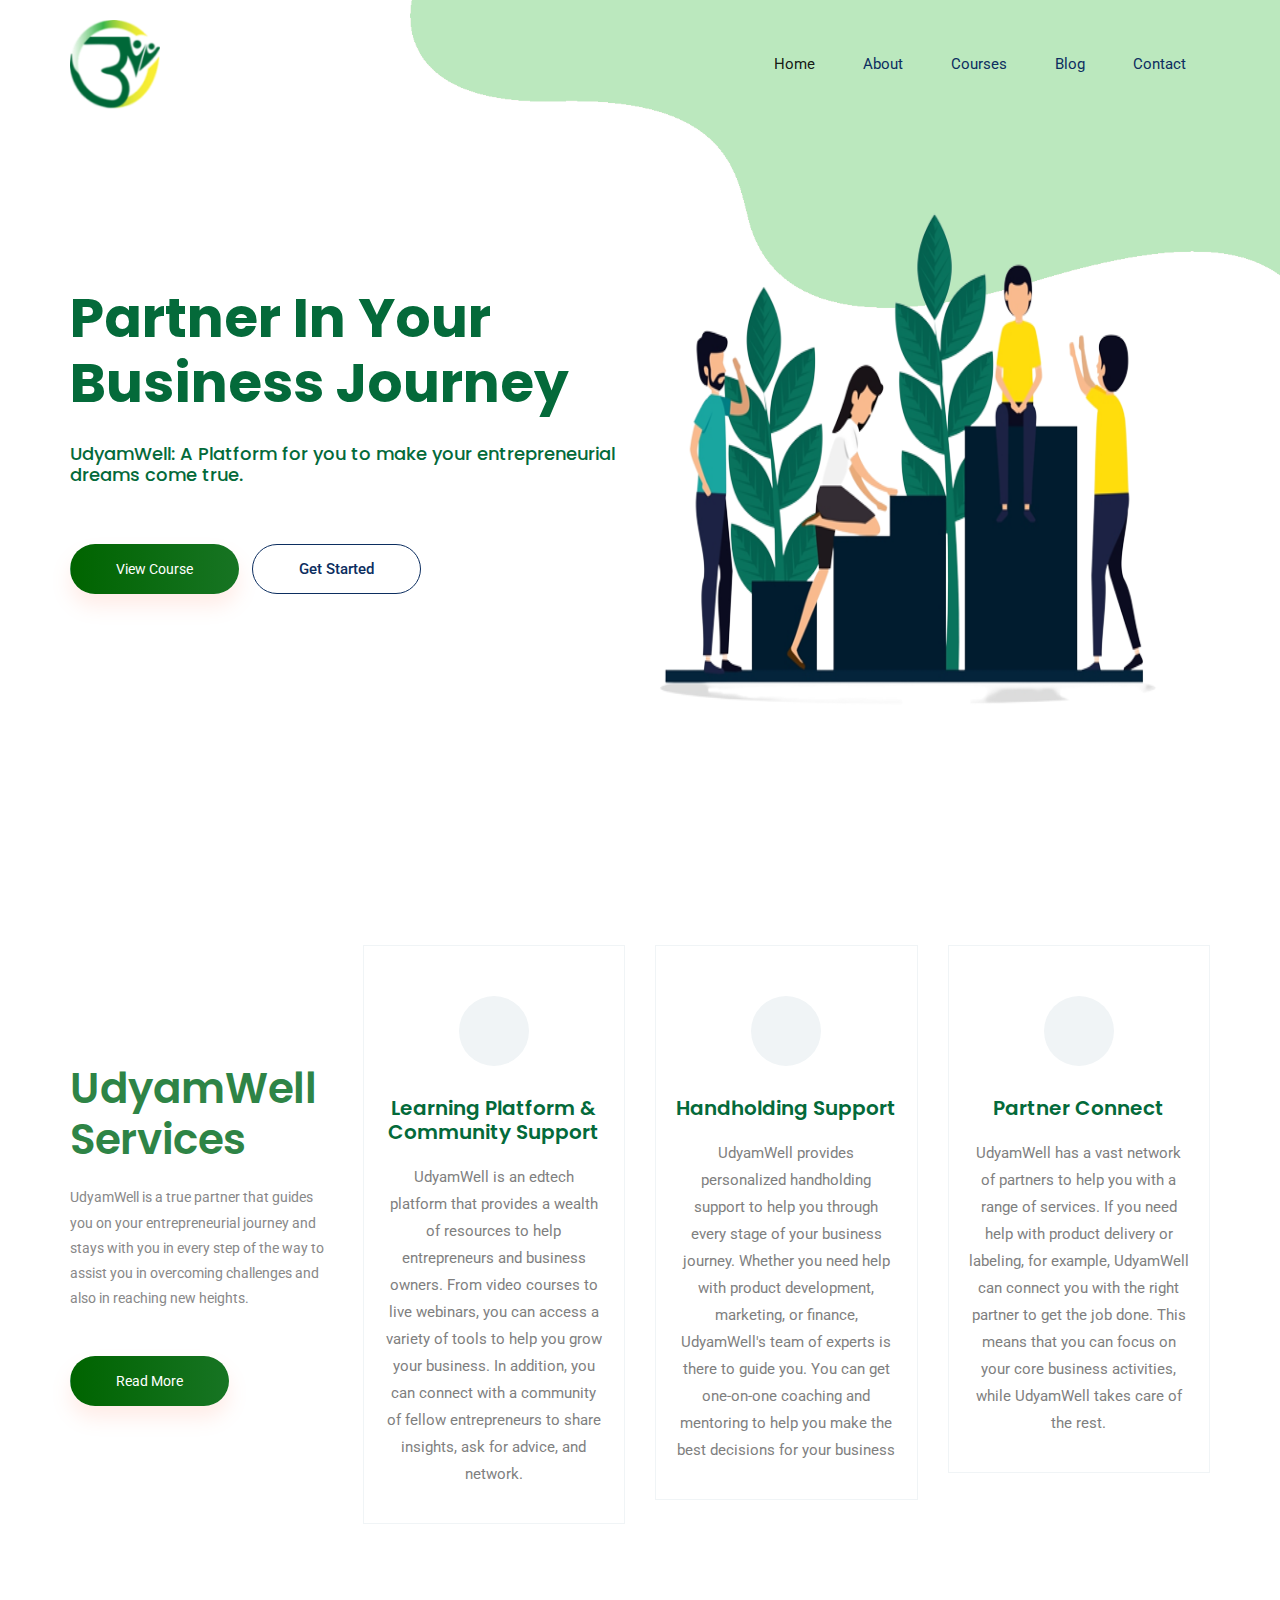
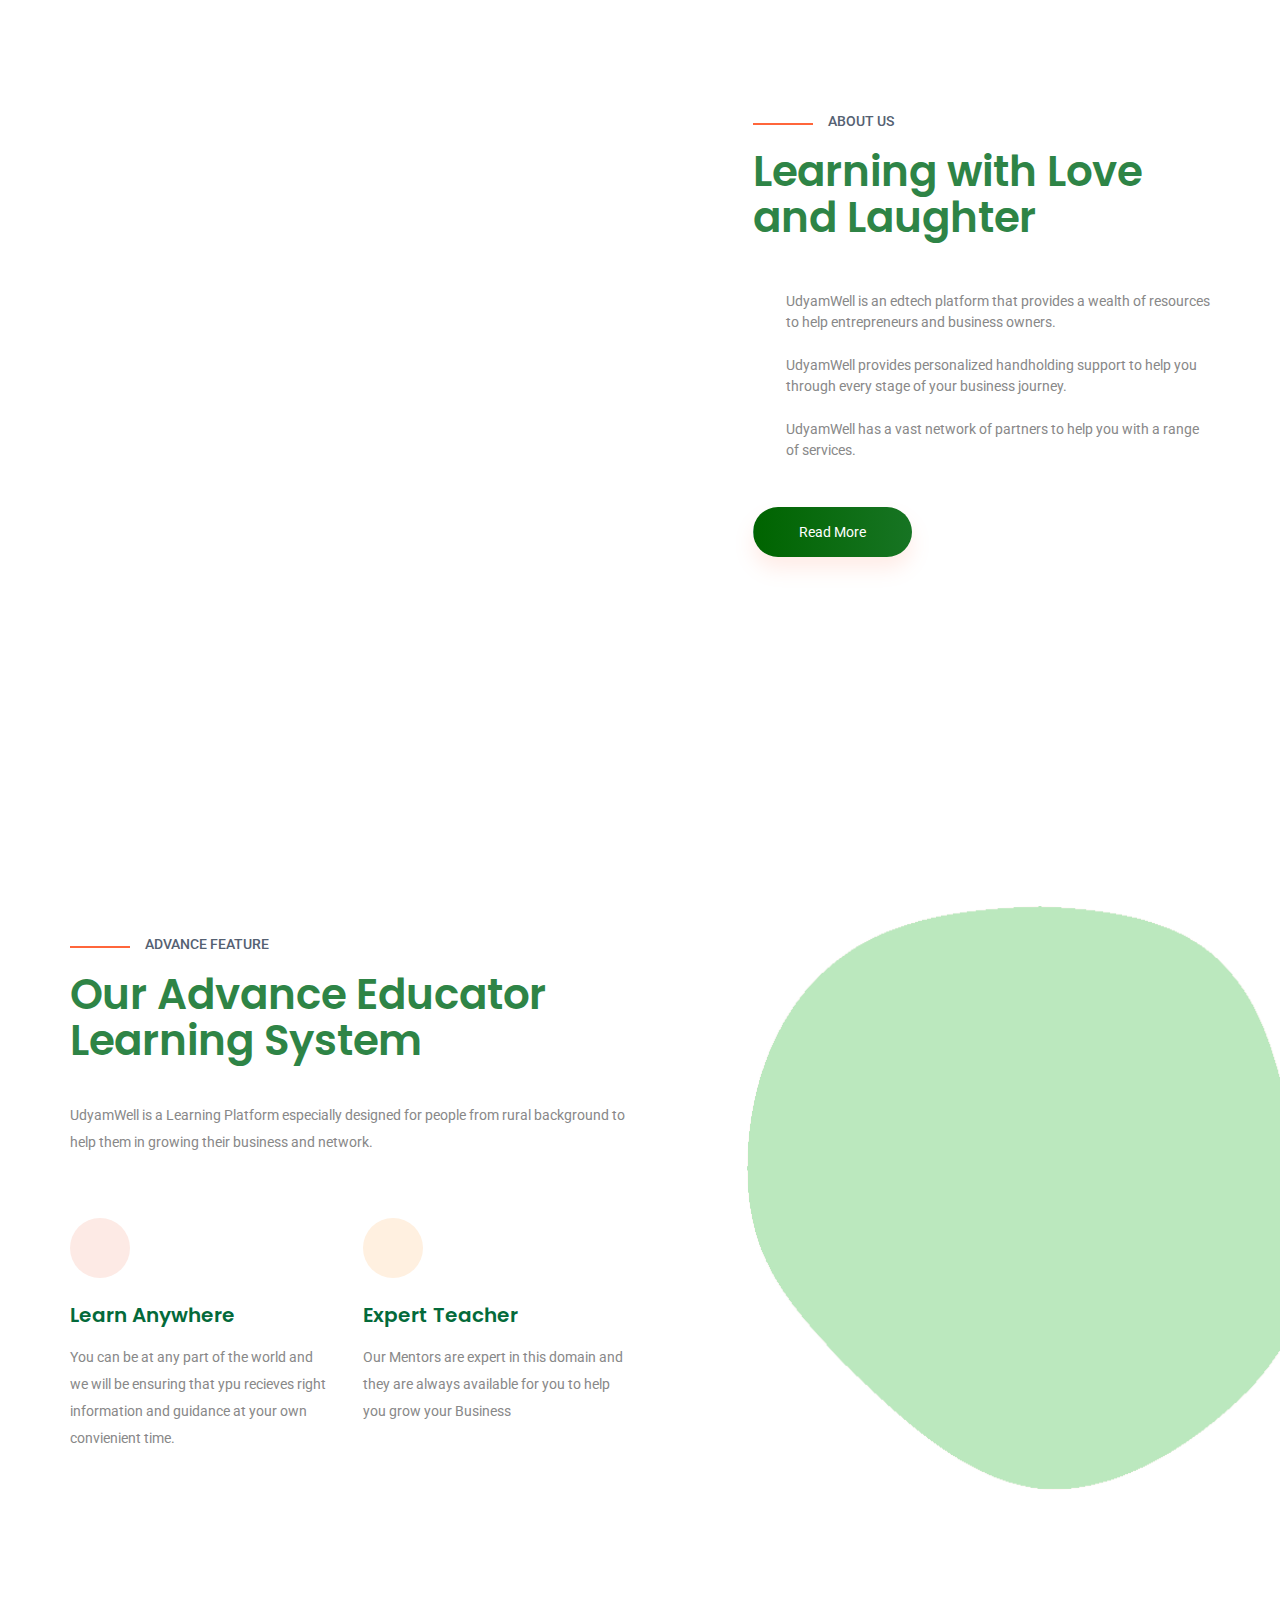
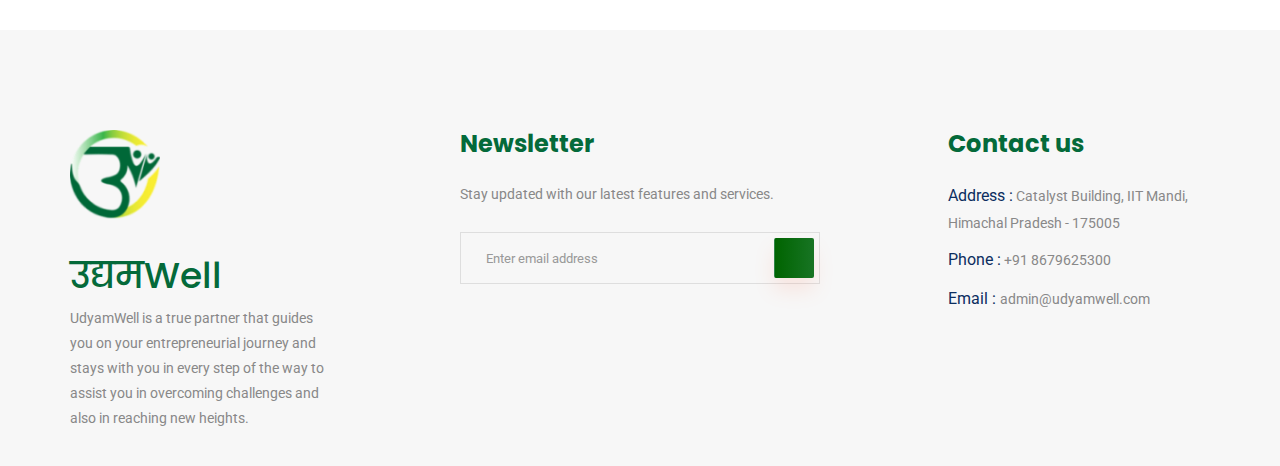
==== commit 93864632: "Merge pull request #8 from Aman1905/main" ====
--- a/index.html
+++ b/index.html
@@ -32,7 +32,7 @@
             <div class="row align-items-center">
                 <div class="col-lg-12">
                     <nav class="navbar navbar-expand-lg navbar-light">
-                        <a class="navbar-brand" href="index.html"> <img src="img/logo.png" alt="logo"> </a>
+                        <a class="navbar-brand" href="index.html"> <img src="img/logo1.png" alt="logo"> </a>
                         <button class="navbar-toggler" type="button" data-toggle="collapse"
                             data-target="#navbarSupportedContent" aria-controls="navbarSupportedContent"
                             aria-expanded="false" aria-label="Toggle navigation">
@@ -54,7 +54,7 @@
                                 <li class="nav-item">
                                     <a class="nav-link" href="blog.html">Blog</a>
                                 </li>
-                                <li class="nav-item dropdown">
+                                <!-- <li class="nav-item dropdown">
                                     <a class="nav-link dropdown-toggle" href="blog.html" id="navbarDropdown" role="button" data-toggle="dropdown" aria-haspopup="true" aria-expanded="false">
                                         Services
                                     </a>
@@ -62,7 +62,7 @@
                                         <a class="dropdown-item" href="single-blog.html">Single blog</a>
                                         <a class="dropdown-item" href="elements.html">Elements</a>
                                     </div>
-                                </li>
+                                </li> -->
                                 <li class="nav-item">
                                     <a class="nav-link" href="contact.html">Contact</a>
                                 </li>
@@ -85,8 +85,8 @@
                             <!-- <h5>Every child yearns to learn</h5> -->
                             <h1>Partner in your Business Journey</h1>
                             <h4>UdyamWell: A Platform for you to make your entrepreneurial dreams come true. </h4>
-                            <a href="#" class="btn_1">View Course </a>
-                            <a href="#" class="btn_2">Get Started </a>
+                            <a href="./cource.html" class="btn_1">View Course </a>
+                            <a href="./about.html" class="btn_2">Get Started </a>
                         </div>
                     </div>
                 </div>
@@ -152,133 +152,19 @@
                         <h5>About us</h5>
                         <h2>Learning with Love
                             and Laughter</h2>
-                        <p>Fifth saying upon divide divide rule for deep their female all hath brind Days and beast
-                            greater grass signs abundantly have greater also
-                            days years under brought moveth.</p>
                         <ul>
-                            <li><span class="ti-pencil-alt"></span>Him lights given i heaven second yielding seas
-                                gathered wear</li>
-                            <li><span class="ti-ruler-pencil"></span>Fly female them whales fly them day deep given
-                                night.</li>
+                            <li><span class="ti-pencil-alt"></span>UdyamWell is an edtech platform that provides a wealth of resources to help entrepreneurs and business owners.</li>
+                            <li><span class="ti-pencil-alt"></span>UdyamWell provides personalized handholding support to help you through every stage of your business journey.</li>
+                            <li><span class="ti-pencil-alt"></span>UdyamWell has a vast network of partners to help you with a range of services.</li>
                         </ul>
-                        <a href="#" class="btn_1">Read More</a>
+                        <a href="./about.html" class="btn_1">Read More</a>
                     </div>
                 </div>
             </div>
         </div>
     </section>
     <!-- learning part end-->
-
-    <!--::review_part start::-->
-    <section class="special_cource padding_top">
-        <div class="container">
-            <div class="row justify-content-center">
-                <div class="col-xl-5">
-                    <div class="section_tittle text-center">
-                        <p>popular courses</p>
-                        <h2>Special Courses</h2>
-                    </div>
-                </div>
-            </div>
-            <div class="row">
-                <div class="col-sm-6 col-lg-4">
-                    <div class="single_special_cource">
-                        <img src="img/special_cource_1.png" class="special_img" alt="">
-                        <div class="special_cource_text">
-                            <a href="course-details.html" class="btn_4">Web Development</a>
-                            <h4>$130.00</h4>
-                            <a href="course-details.html"><h3>Web Development</h3></a>
-                            <p>Which whose darkness saying were life unto fish wherein all fish of together called</p>
-                            <div class="author_info">
-                                <div class="author_img">
-                                    <img src="img/author/author_1.png" alt="">
-                                    <div class="author_info_text">
-                                        <p>Conduct by:</p>
-                                        <h5><a href="#">James Well</a></h5>
-                                    </div>
-                                </div>
-                                <div class="author_rating">
-                                    <div class="rating">
-                                        <a href="#"><img src="img/icon/color_star.svg" alt=""></a>
-                                        <a href="#"><img src="img/icon/color_star.svg" alt=""></a>
-                                        <a href="#"><img src="img/icon/color_star.svg" alt=""></a>
-                                        <a href="#"><img src="img/icon/color_star.svg" alt=""></a>
-                                        <a href="#"><img src="img/icon/star.svg" alt=""></a>
-                                    </div>
-                                    <p>3.8 Ratings</p>
-                                </div>
-                            </div>
-                        </div>
-
-                    </div>
-                </div>
-                <div class="col-sm-6 col-lg-4">
-                    <div class="single_special_cource">
-                        <img src="img/special_cource_2.png" class="special_img" alt="">
-                        <div class="special_cource_text">
-                            <a href="course-details.html" class="btn_4">design</a>
-                            <h4>$160.00</h4>
-                            <a href="course-details.html"> <h3>Web UX/UI Design </h3></a>
-                            <p>Which whose darkness saying were life unto fish wherein all fish of together called</p>
-                            <div class="author_info">
-                                <div class="author_img">
-                                    <img src="img/author/author_2.png" alt="">
-                                    <div class="author_info_text">
-                                        <p>Conduct by:</p>
-                                        <h5><a href="#">James Well</a></h5>
-                                    </div>
-                                </div>
-                                <div class="author_rating">
-                                    <div class="rating">
-                                        <a href="#"><img src="img/icon/color_star.svg" alt=""></a>
-                                        <a href="#"><img src="img/icon/color_star.svg" alt=""></a>
-                                        <a href="#"><img src="img/icon/color_star.svg" alt=""></a>
-                                        <a href="#"><img src="img/icon/color_star.svg" alt=""></a>
-                                        <a href="#"><img src="img/icon/star.svg" alt=""></a>
-                                    </div>
-                                    <p>3.8 Ratings</p>
-                                </div>
-                            </div>
-                        </div>
-
-                    </div>
-                </div>
-                <div class="col-sm-6 col-lg-4">
-                    <div class="single_special_cource">
-                        <img src="img/special_cource_3.png" class="special_img" alt="">
-                        <div class="special_cource_text">
-                            <a href="course-details.html" class="btn_4">Wordpress</a>
-                            <h4>$140.00</h4>
-                            <a href="course-details.html">  <h3>Wordpress Development</h3> </a> 
-                            <p>Which whose darkness saying were life unto fish wherein all fish of together called</p>
-                            <div class="author_info">
-                                <div class="author_img">
-                                    <img src="img/author/author_3.png" alt="">
-                                    <div class="author_info_text">
-                                        <p>Conduct by:</p>
-                                        <h5><a href="#">James Well</a></h5>
-                                    </div>
-                                </div>
-                                <div class="author_rating">
-                                    <div class="rating">
-                                        <a href="#"><img src="img/icon/color_star.svg" alt=""></a>
-                                        <a href="#"><img src="img/icon/color_star.svg" alt=""></a>
-                                        <a href="#"><img src="img/icon/color_star.svg" alt=""></a>
-                                        <a href="#"><img src="img/icon/color_star.svg" alt=""></a>
-                                        <a href="#"><img src="img/icon/star.svg" alt=""></a>
-                                    </div>
-                                    <p>3.8 Ratings</p>
-                                </div>
-                            </div>
-                        </div>
-
-                    </div>
-                </div>
-            </div>
-        </div>
-    </section>
-    <!--::blog_part end::-->
-
+    
     <!-- learning part start-->
     <section class="advance_feature learning_part">
         <div class="container">
@@ -286,24 +172,21 @@
                 <div class="col-md-6 col-lg-6">
                     <div class="learning_member_text">
                         <h5>Advance feature</h5>
-                        <h2>Our Advance Educator
-                            Learning System</h2>
-                        <p>Fifth saying upon divide divide rule for deep their female all hath brind mid Days
-                            and beast greater grass signs abundantly have greater also use over face earth
-                            days years under brought moveth she star</p>
+                        <h2>Our Advance Educator Learning System</h2>
+                        <p>UdyamWell is a Learning Platform especially designed for people from rural background to help them in growing their business and network.</p>
                         <div class="row">
                             <div class="col-sm-6 col-md-12 col-lg-6">
                                 <div class="learning_member_text_iner">
                                     <span class="ti-pencil-alt"></span>
                                     <h4>Learn Anywhere</h4>
-                                    <p>There earth face earth behold she star so made void two given and also our</p>
+                                    <p>You can be at any part of the world and we will be ensuring that ypu recieves right information and guidance at your own convienient time.</p>
                                 </div>
                             </div>
                             <div class="col-sm-6 col-md-12 col-lg-6">
                                 <div class="learning_member_text_iner">
                                     <span class="ti-stamp"></span>
                                     <h4>Expert Teacher</h4>
-                                    <p>There earth face earth behold she star so made void two given and also our</p>
+                                    <p>Our Mentors are expert in this domain and they are always available for you to help you grow your Business</p>
                                 </div>
                             </div>
                         </div>
@@ -514,7 +397,7 @@
             <div class="row justify-content-between">
                 <div class="col-sm-6 col-md-4 col-xl-3">
                     <div class="single-footer-widget footer_1">
-                        <a href="index.html"> <img src="img/logo.png" alt=""> </a>
+                        <a href="index.html"> <img src="img/logo1.png" alt=""><h1>उद्यमWell</h1> </a>
                         <p>UdyamWell is a true partner that guides you on your entrepreneurial journey and stays with you in every step of the way to assist you in overcoming challenges and also in reaching new heights.</p>
                     </div>
                 </div>
@@ -551,6 +434,18 @@
                             <p><span> Phone :</span> +91 8679625300</p>
                             <p><span> Email : </span>admin@udyamwell.com </p>
                         </div>
+                        <div id="google_translate_element"></div>
+ 
+                        <script type="text/javascript">
+                            function googleTranslateElementInit() {
+                                new google.translate.TranslateElement(
+                                    {pageLanguage: 'en'},
+                                    'google_translate_element'
+                                );
+                            }
+                        </script>
+ 
+                        <script type="text/javascript" src="https://translate.google.com/translate_a/element.js?cb=googleTranslateElementInit"></script>
                     </div>
                 </div>
             </div>
--- a/css/style.css
+++ b/css/style.css
@@ -2,8 +2,7 @@
 @import url("https://fonts.googleapis.com/css?family=Open+Sans:800|Poppins:300,400,500,600,700,800|Roboto:300,400,500");
 /* line 2, E:/172 Etrain Education/172_Etrain_Education_html/sass/_extends.scss */
 .btn_1, .btn_2:hover, .main_menu .navbar-toggler:after, .banner_part .banner_text .btn_1, .feature_part .single_feature:hover span {
-  /* background-image: linear-gradient(to top, #006400, #8FBC8F, #006400); */
-  background-image: linear-gradient(to left, #af762a, #006400);
+  background-image: linear-gradient(to left, #2e8446, #006400);
 }
 
 /* line 6, E:/172 Etrain Education/172_Etrain_Education_html/sass/_extends.scss */
@@ -152,7 +151,7 @@
 
 /* line 72, E:/172 Etrain Education/172_Etrain_Education_html/sass/_common.scss */
 h1, h2, h3, h4, h5, h6 {
-  color: #0c2e60;
+  color: #046a3a;
   font-family: "Poppins", sans-serif;
 }
 
@@ -170,7 +169,7 @@
 h2 {
   font-size: 44px;
   line-height: 28px;
-  color: #0c2e60;
+  color: #2e8446;
   font-weight: 600;
   line-height: 1.222;
 }
@@ -260,7 +259,7 @@
 /* line 140, E:/172 Etrain Education/172_Etrain_Education_html/sass/_common.scss */
 .section_tittle h2 {
   font-size: 42px;
-  color: #0c2e60;
+  color: #2e8446;
   line-height: 37px;
   font-weight: 700;
   position: relative;
@@ -278,7 +277,7 @@
   text-align: center;
   width: 80px;
   height: 2px;
-  background-color: #ff663b;
+  background-color: #dde539;
 }
 
 @media (max-width: 576px) {
@@ -614,9 +613,9 @@
 
 /* line 97, E:/172 Etrain Education/172_Etrain_Education_html/sass/_button.scss */
 .btn_4 {
-  background-color: #ff663b;
+  background-color: #dde539;
   padding: 3.5px 21px;
-  background: #ff663b;
+  background: #dde539;
   text-transform: capitalize;
   display: inline-block;
   border: 2px solid transparent;
@@ -627,7 +626,7 @@
 
 /* line 106, E:/172 Etrain Education/172_Etrain_Education_html/sass/_button.scss */
 .btn_4:hover {
-  background: rgba(255, 102, 59, 0.8);
+  background: #dde539;
   color: #fff;
 }
 
@@ -643,7 +642,7 @@
   color: #fff;
   border: 1px solid #edeff2;
   text-transform: uppercase;
-  background-color: #ff663b;
+  background-color: #dde539;
   cursor: pointer;
   -webkit-transition: 0.5s;
   transition: 0.5s;
@@ -714,7 +713,7 @@
 
 /* line 14, E:/172 Etrain Education/172_Etrain_Education_html/sass/_blog.scss */
 .blog_area a:hover, .blog_area a :hover {
-  color: #ff663b;
+  color: #dde539;
 }
 
 /* line 20, E:/172 Etrain Education/172_Etrain_Education_html/sass/_blog.scss */
@@ -3168,7 +3167,7 @@
 
 /* line 145, E:/172 Etrain Education/172_Etrain_Education_html/sass/_feature_part.scss */
 .feature_part .single_feature:hover .single_feature_part {
-  border: 1px solid #ff663b;
+  border: 1px solid #dde539;
 }
 
 /* line 148, E:/172 Etrain Education/172_Etrain_Education_html/sass/_feature_part.scss */
@@ -6860,7 +6859,7 @@
 
 /* line 1, E:/172 Etrain Education/172_Etrain_Education_html/sass/_breadcrumb.scss */
 .breadcrumb_bg {
-  background-image: url("../img/breadcrumb.png");
+  background-image: url("../img/breadcrumb.jpg");
   background-position: center;
   background-repeat: no-repeat;
   background-size: cover;
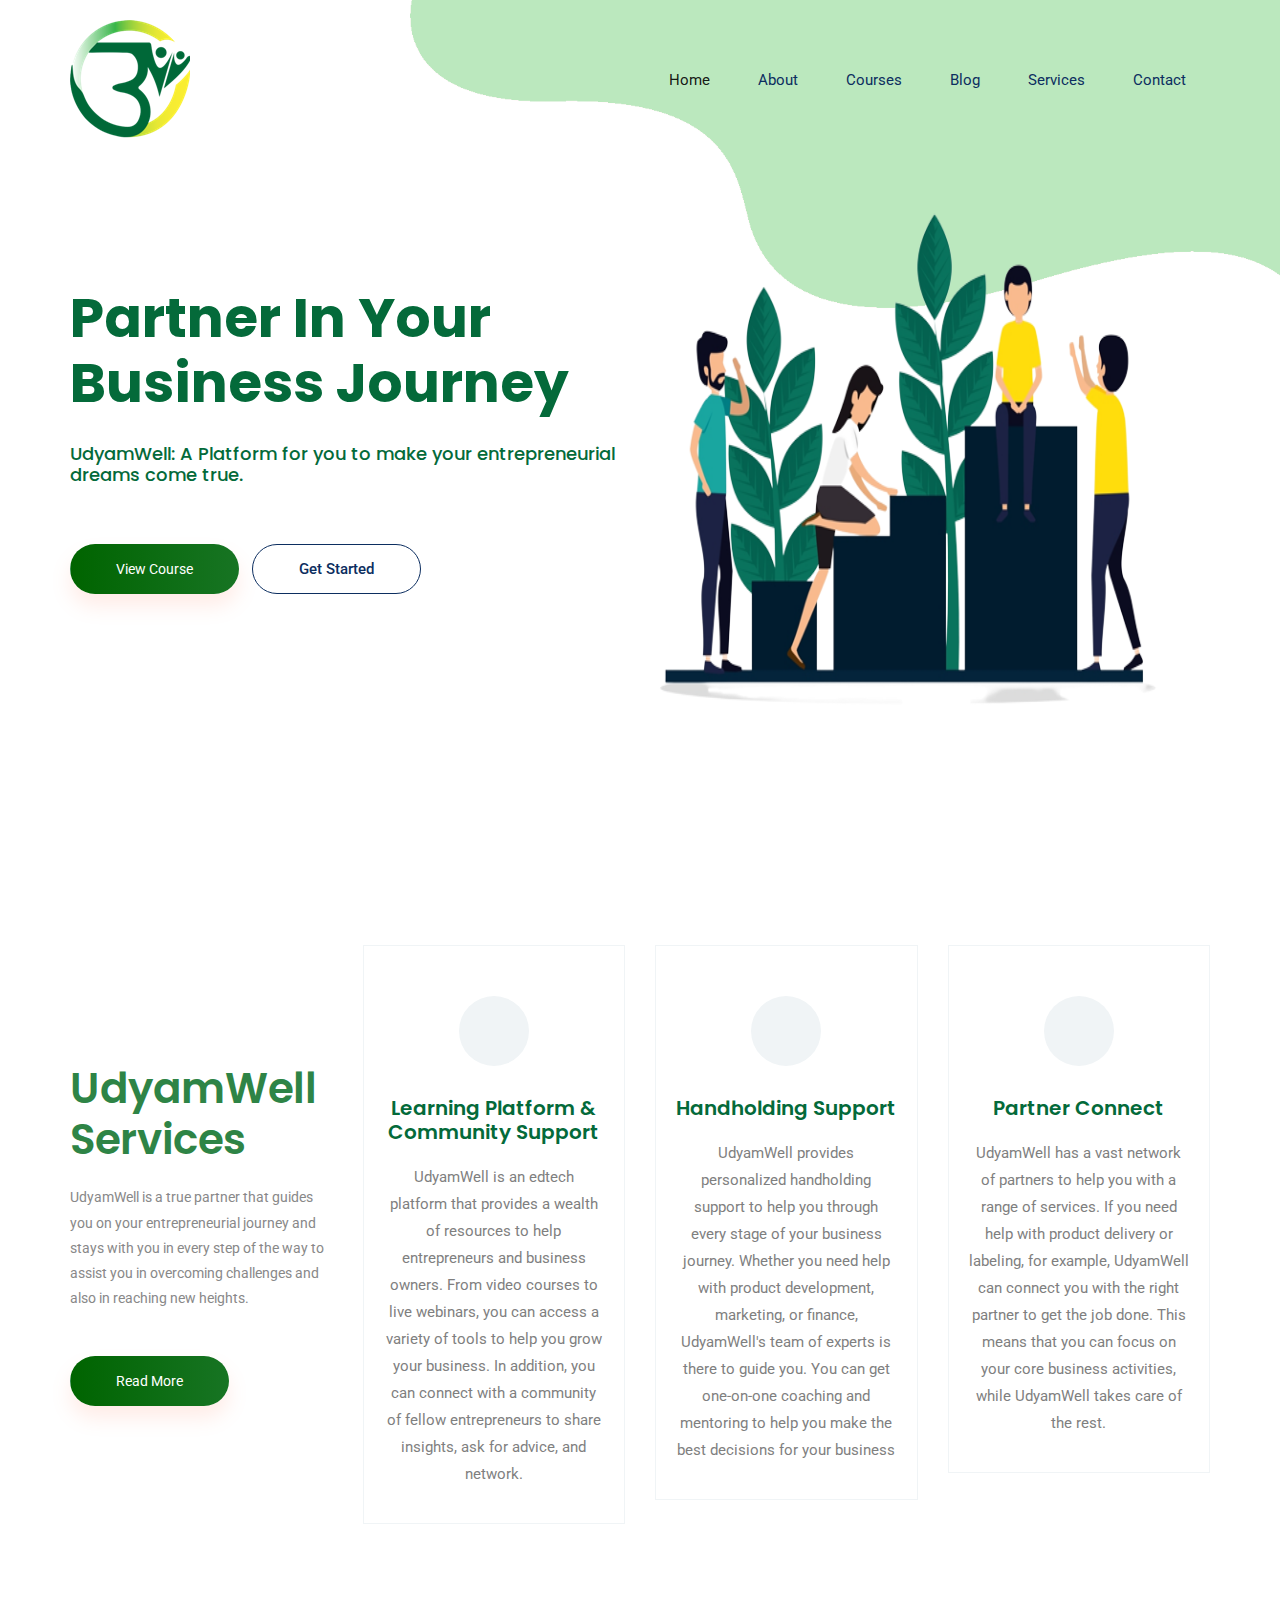
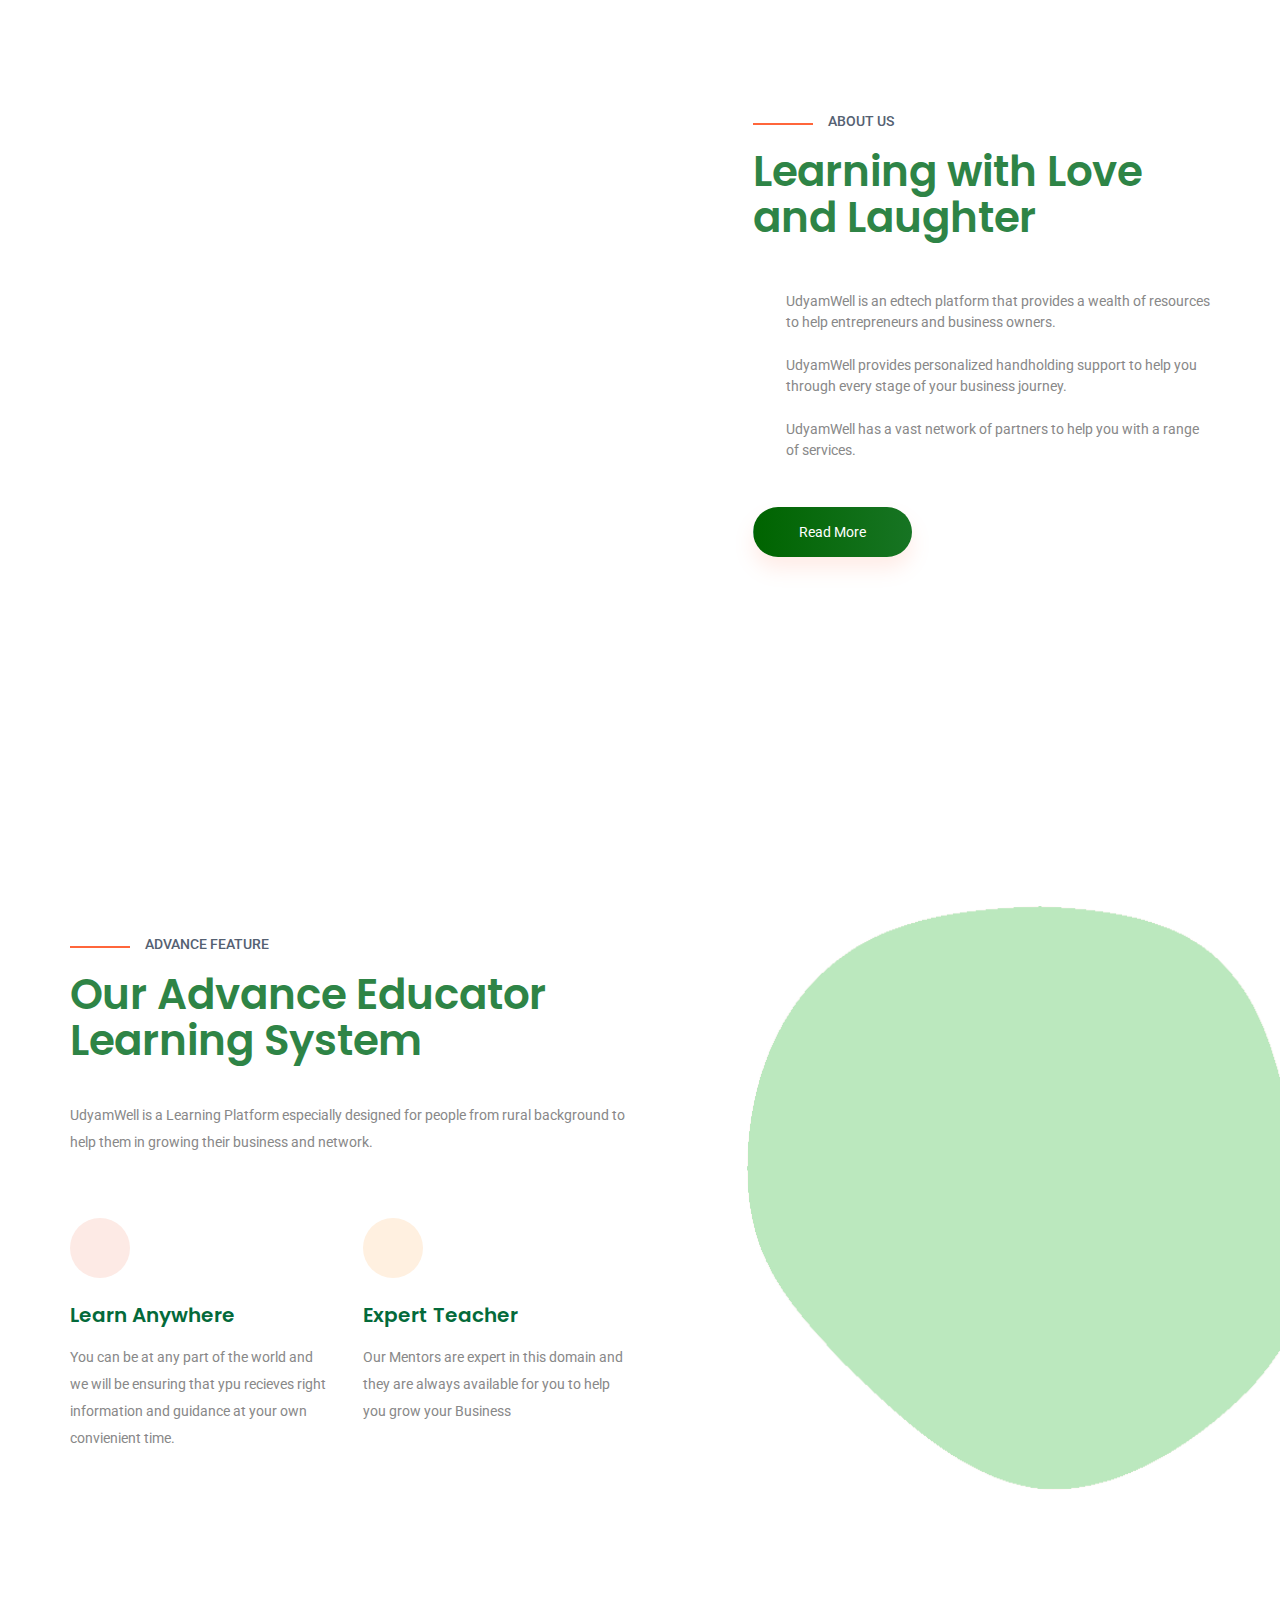
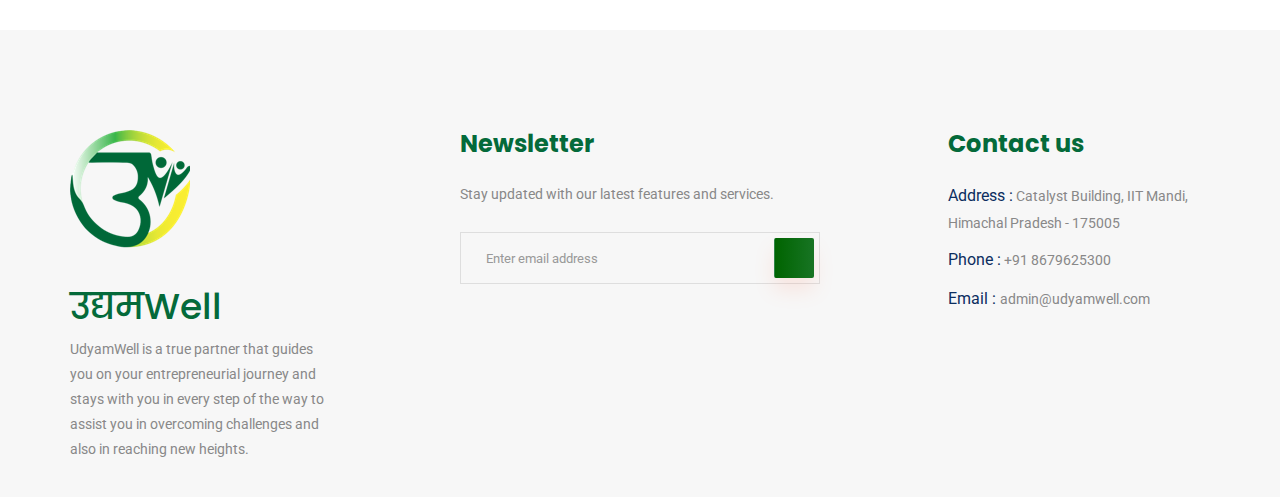
==== commit 42754ac0: "content refactored, responsiveness, styling" ====
--- a/index.html
+++ b/index.html
@@ -54,8 +54,11 @@
                                 <li class="nav-item">
                                     <a class="nav-link" href="blog.html">Blog</a>
                                 </li>
+                                <li class="nav-item">
+                                    <a class="nav-link" href="services.html">Services</a>
+                                </li>
                                 <!-- <li class="nav-item dropdown">
-                                    <a class="nav-link dropdown-toggle" href="blog.html" id="navbarDropdown" role="button" data-toggle="dropdown" aria-haspopup="true" aria-expanded="false">
+                                    <a class="nav-link" href="services.html" id="navbarDropdown" role="button" data-toggle="dropdown" aria-haspopup="true" aria-expanded="false">
                                         Services
                                     </a>
                                     <div class="dropdown-menu" aria-labelledby="navbarDropdown">
--- a/css/style.css
+++ b/css/style.css
@@ -4020,12 +4020,18 @@
   .special_cource .single_special_cource .special_cource_text {
     padding: 20px 15px 15px;
   }
-}
-
-@media only screen and (min-width: 576px) and (max-width: 767px) {
+  .about__video {
+    width: 300px; 
+   }
+}
+
+@media only screen and (min-width: 576px) and (max-width: 768px) {
   /* line 42, E:/172 Etrain Education/172_Etrain_Education_html/sass/_special_cource.scss */
   .special_cource .single_special_cource .special_cource_text {
     padding: 20px 15px 15px;
+  }
+  .about__video {
+   width: 500px; 
   }
 }
 
@@ -4034,6 +4040,7 @@
   .special_cource .single_special_cource .special_cource_text {
     padding: 20px 15px 15px;
   }
+  
 }
 
 /* line 61, E:/172 Etrain Education/172_Etrain_Education_html/sass/_special_cource.scss */
